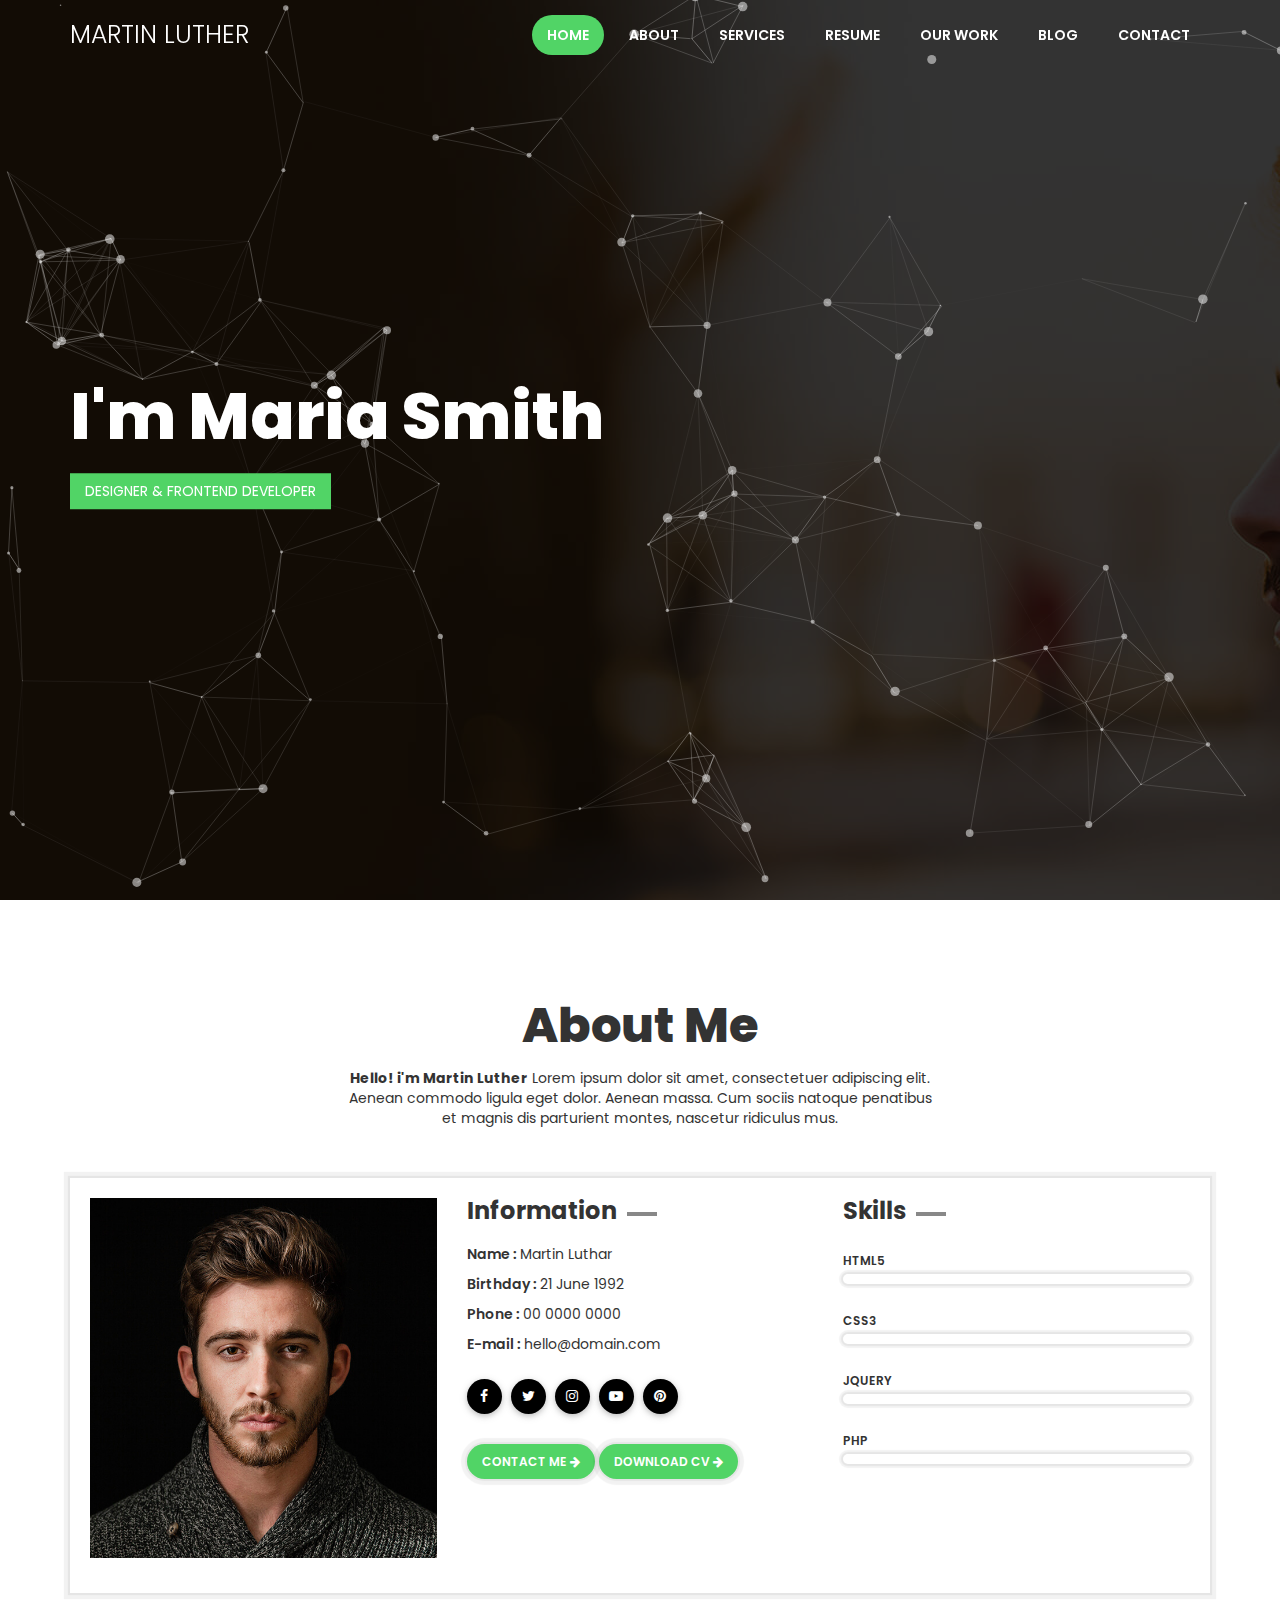
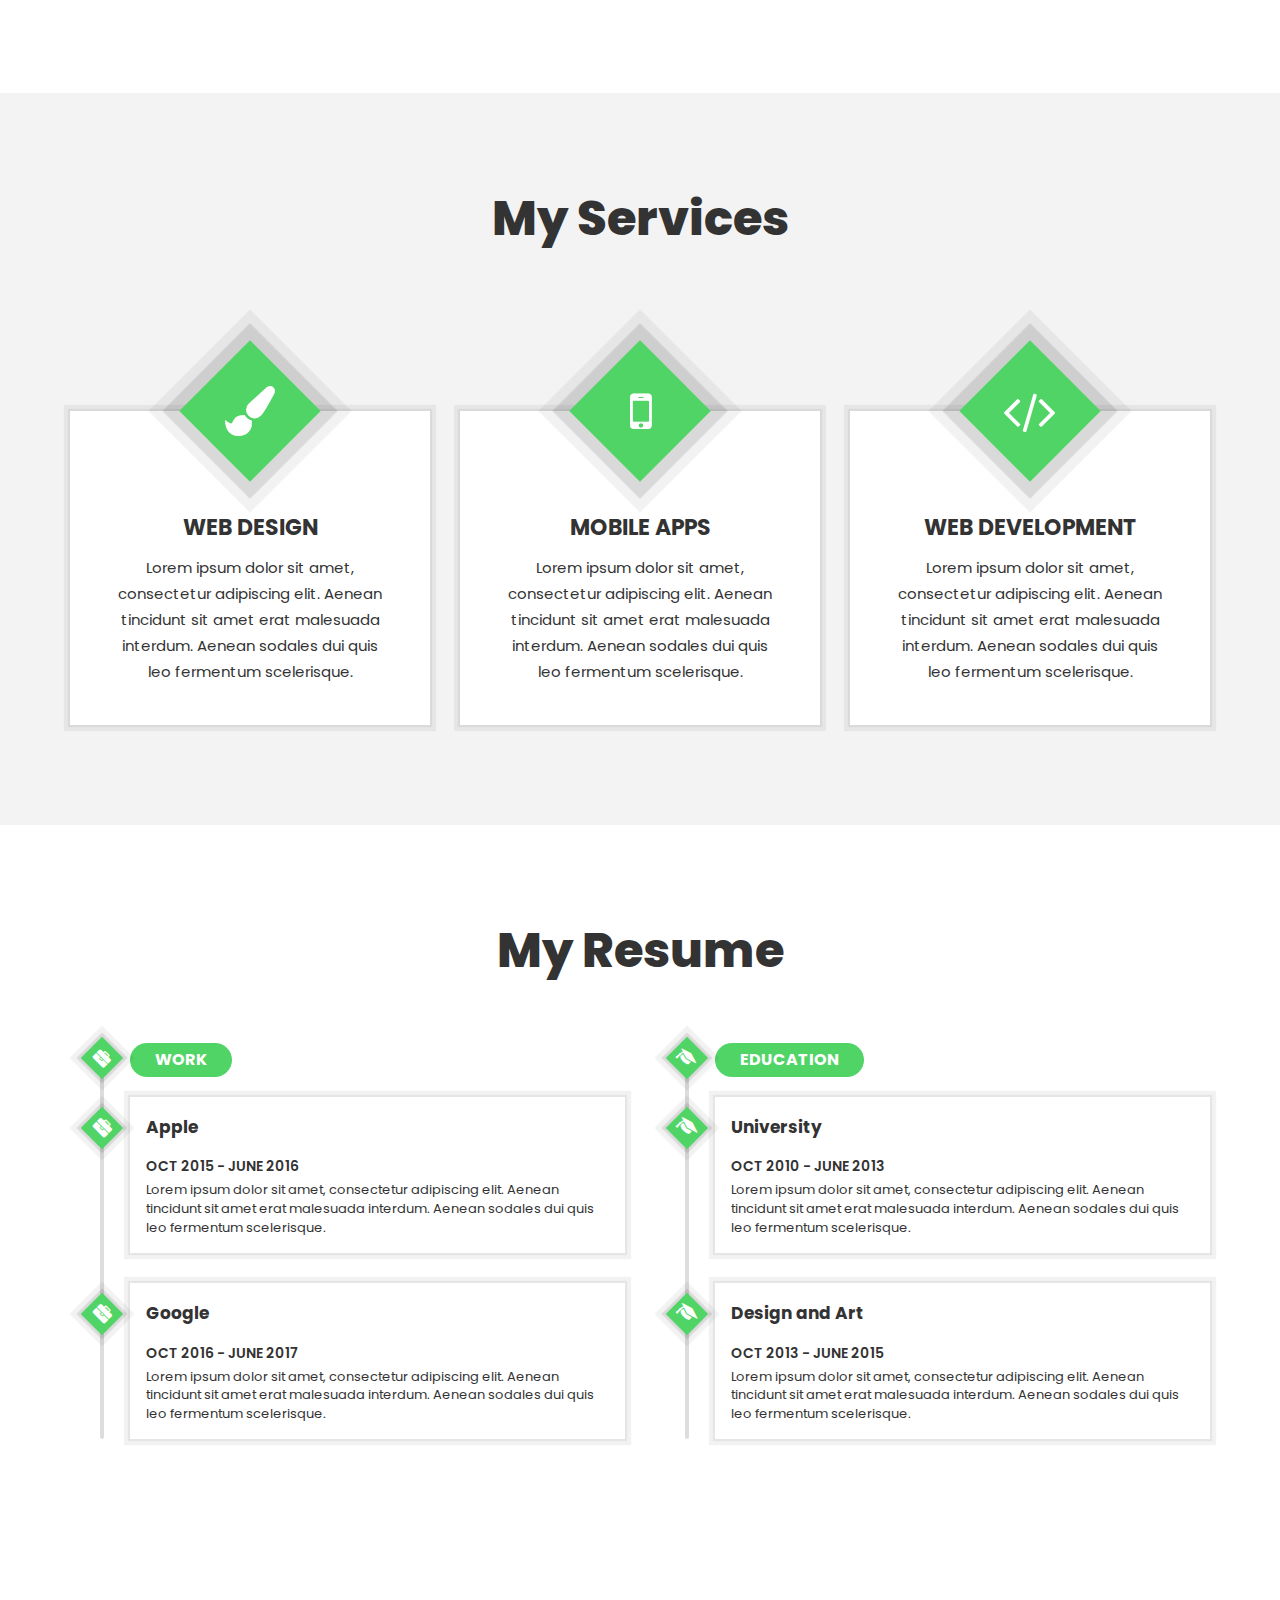
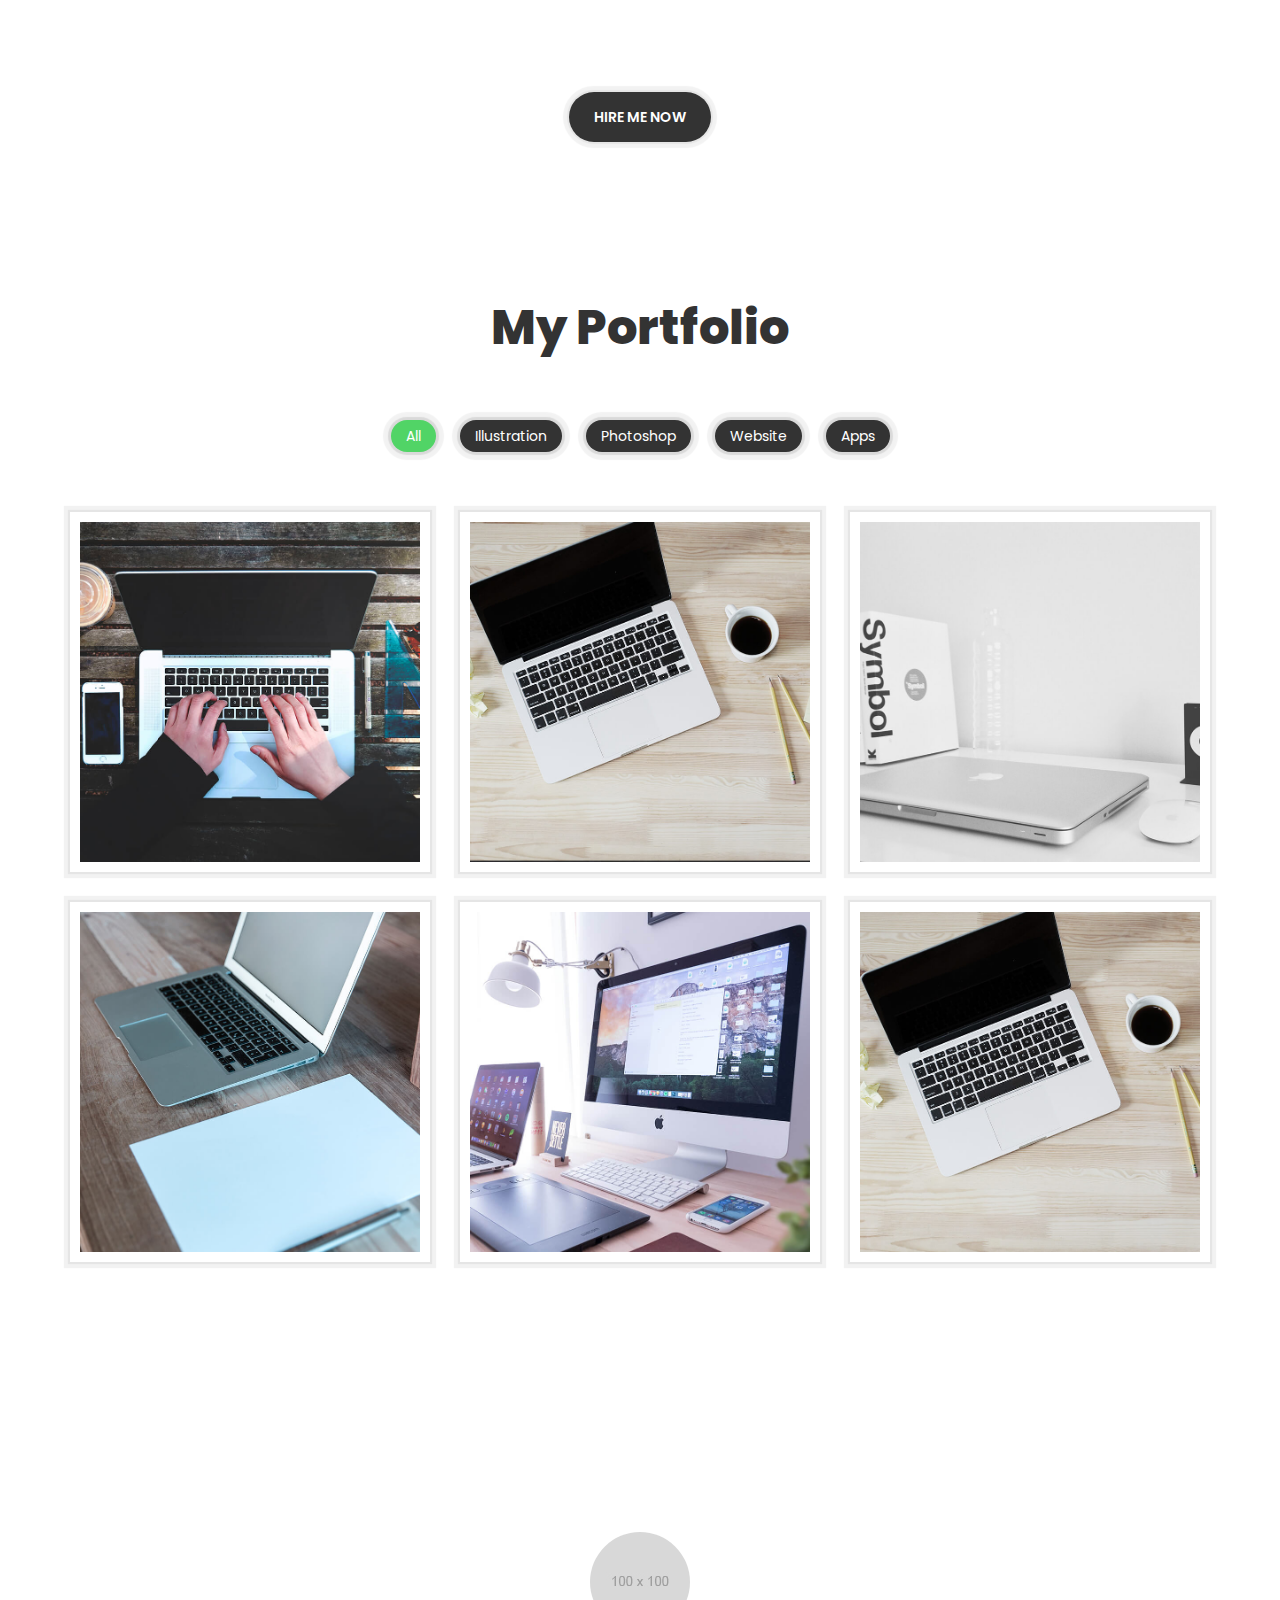
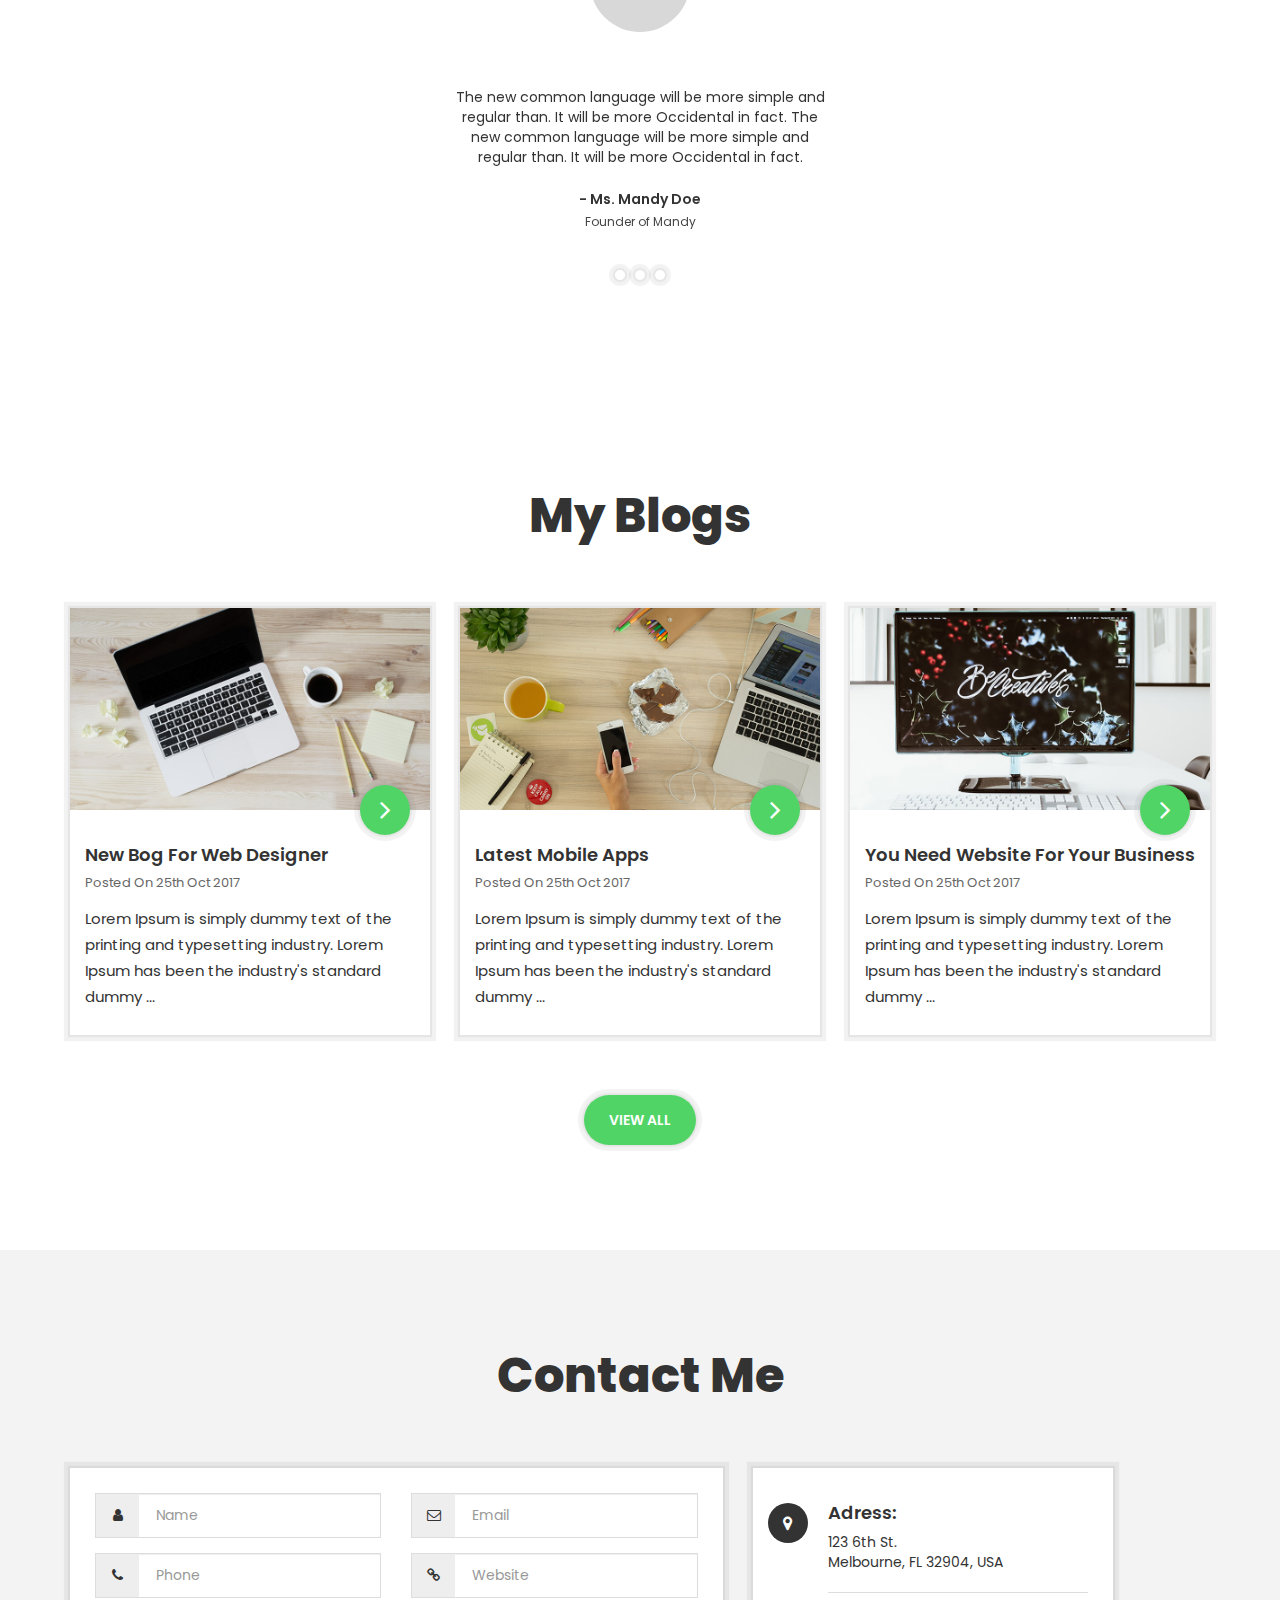
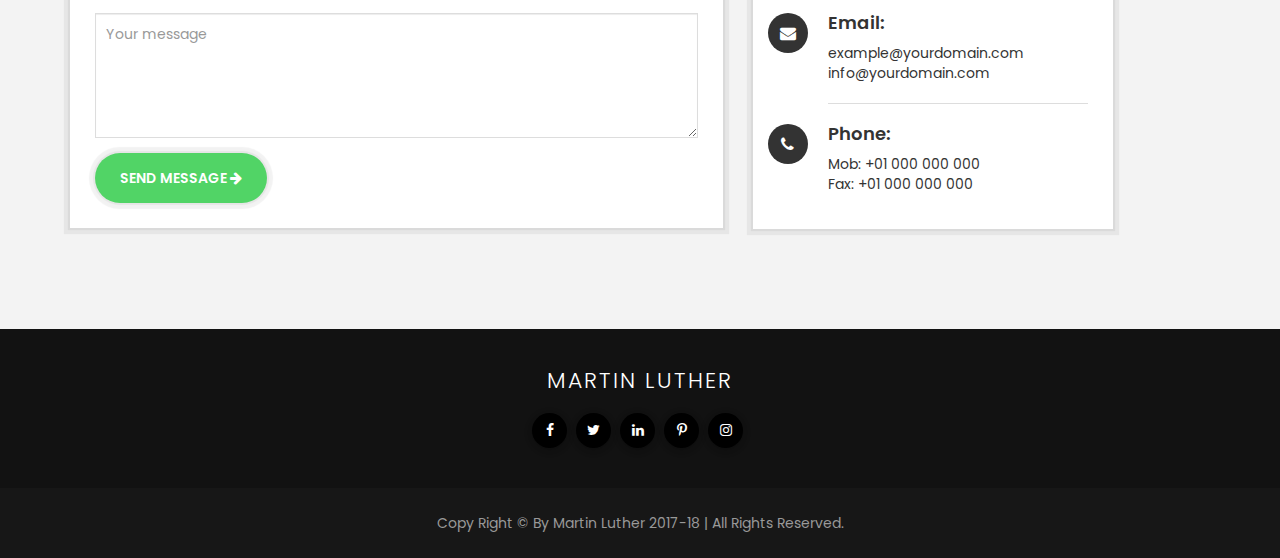
==== martin/index.html @ 182b6535 "publicacion" ====
<!doctype html>
<html lang="en">

<!-- Mirrored from beyarsolutions.com/martin/martin/index-01.html by HTTrack Website Copier/3.x [XR&CO'2014], Fri, 08 Jun 2018 00:37:08 GMT -->
<head>
  <meta charset="utf-8">
  <meta name="viewport" content="width=device-width, initial-scale=1.0">
  <meta http-equiv="X-UA-Compatible" content="IE=edge">
  <meta name="description" content=" - Responsive Personal vCard Template">
  <meta name="keywords" content="Martin Luther, resume, cv, portfolio, personal, developer, designer, onepage, clean, modern, velocity, web">
  <meta name="author" content="Martin">
  <meta name="apple-mobile-web-app-capable" content="yes">
  <!--
  ========================================================================
   EXCLUSIVE ON themeforest.net
  ~~~~~~~~~~~~~~~~~~~~~~~~~~~~~~~~~~~~~~~~~~~~~~~~~~~~~~~~~~~~~~~~~~~~~~~~
   Template Name   : Martin Luther - Responsive Personal Portfolio Template
   Author          : mital_04
  ~~~~~~~~~~~~~~~~~~~~~~~~~~~~~~~~~~~~~~~~~~~~~~~~~~~~~~~~~~~~~~~~~~~~~~~~
   Copyright (c) 2017 - Martin Luther - mital_04 

  ========================================================================
  -->
  <title>Martin Luther - Personal Portfolio Template</title>
  <!-- Favicon -->
  <link rel="shortcut icon" type="image/x-icon" href="favicon.ico">

  <!-- Google Fonts -->
  <link href="https://fonts.googleapis.com/css?family=Poppins:300,300i,400,400i,500,500i,600,600i,700,700i,800,800i" rel="stylesheet">

  <!-- End -->

  <!-- Plugin Css -->
  <link href="static/plugin/bootstrap/css/bootstrap.min.css" rel="stylesheet">
  <link href="static/plugin/font-awesome/css/font-awesome.min.css" rel="stylesheet">
  <link href="static/plugin/owl-carousel/css/owl.carousel.min.css" rel="stylesheet">
  <!-- End -->

  <!-- Theme css -->
  <link href="static/css/style.css" rel="stylesheet">
  <link href="static/css/color/green.css" rel="stylesheet" id="color_theme">
  <!-- End -->

  <!--[if lt IE 9]>
    <script src="static/js/html5shiv.min.js"></script>
    <script src="static/js/respond.min.js"></script>
  <![endif]-->
</head>

<!-- ========== Body Starts ========== -->
<body>
  <div id="loading">
    <div class="load-circle"><span class="one"></span></div>
  </div>

  <!-- ========== Header Starts ========== -->
  <header class="header">
    <nav class="navbar">
      <div class="container">
        <div class="navbar-header">
          <!-- Mobile Toggle -->
          <button type="button" class="navbar-toggle collapsed" data-toggle="collapse" data-target="#navbar" aria-expanded="false" aria-controls="navbar">
            <span class="sr-only">Toggle navigation</span>
            <span class="icon-bar"></span>
            <span class="icon-bar"></span>
            <span class="icon-bar"></span>
          </button>
          <!-- / Mobile Toggle -->

          <!-- Logo  -->
          <h1 class="logo">
            <a href="#">Martin Luther</a>
          </h1>
          <!-- / Logo  -->
        </div>
        <!-- Navbar -->
        <div id="navbar" class="collapse navbar-collapse">
          <ul class="nav navbar-nav navbar-right">
            <li class="current"><a href="#home">Home</a></li>
            <li><a href="#about">About</a></li>
            <li><a href="#services">Services</a></li>
            <li><a href="#resume">Resume</a></li>
            <li><a href="#our-work">Our Work</a></li>
            <li><a href="#blog">Blog</a></li>
            <li><a href="#contact">Contact</a></li>
          </ul>
        </div>
        <!-- / Navbar -->
      </div>
    </nav>
  </header>
  <!-- ========== End Of Header ========== -->

  <!-- ========== Home ========== -->
  <section id="home" class="particles-box full-screen bg-cover bg-no-repeat" style="background-image: url(static/img/banner-2.jpg);" >
      <div class="container">
        <div class="banner-center-text">
          <h1><span class="font-w-300 color-white">I'm</span> Maria Smith</h1>
          <p class="bg-theme">DESIGNER & FRONTEND DEVELOPER</p>
        </div>
      </div>
    </section>
  <!-- ========== End Of Home ========== -->

  <!-- ========== About Us ========== -->
  <section id="about" class="section skills-box">
    <!-- Container -->
    <div class="container">
      <div class="section-title-01">
        <h2>About Me</h2>
        <p><strong>Hello! i'm Martin Luther</strong> Lorem ipsum dolor sit amet, consectetuer adipiscing elit. Aenean commodo ligula eget dolor. Aenean massa. Cum sociis natoque penatibus et magnis dis parturient montes, nascetur ridiculus mus.</p>
      </div><!-- .section-title -->

      <div class="about-me-box">
        <div class="row">
          <div class="col-md-4">
            <div class="avtar">
              <img src="static/img/user-avtar.jpg">
            </div>
          </div>
          <div class="col-md-4">
            <h2>Information</h2>
            <ul class="about-me">
              <li><strong>Name : </strong>Martin Luthar</li>
              <li><strong>Birthday : </strong>21 June 1992</li>
              <li><strong>Phone : </strong>00 0000 0000</li>
              <li><strong>E-mail : </strong>hello@domain.com</li>
            </ul>
            <div class="social-link">
                <ul>
                  <li><a href="#"><i class="fa fa-facebook" aria-hidden="true"></i></a></li>
                  <li><a href="#"><i class="fa fa-twitter" aria-hidden="true"></i></a></li>
                  <li><a href="#"><i class="fa fa-instagram" aria-hidden="true"></i></a></li>
                  <li><a href="#"><i class="fa fa-youtube-play" aria-hidden="true"></i></a></li>
                  <li><a href="#"><i class="fa fa-pinterest" aria-hidden="true"></i></a></li>
                </ul>
              </div><!-- .social-link -->
              <div class="about-actions">
                <button class="m-btn-01 lets-talk">contact me <i class="fa fa-arrow-right"></i></button>
                <button class="m-btn-01">download cv <i class="fa fa-arrow-right"></i></button>
              </div>
          </div>
          <div class="col-md-4">
              <h2>Skills</h2>
              <div class="skillbar skillbar-style-1" data-percent="90">
                <span class="skillbar-title">HTML5</span>
                <p class="skillbar-bar bg-theme"></p>
              </div>
              <!-- End Skill Bar -->
              
              <div class="skillbar skillbar-style-1" data-percent="85">
                <span class="skillbar-title">CSS3</span>
                <p class="skillbar-bar bg-theme"></p>
              </div>
              <!-- End Skill Bar -->
              
              <div class="skillbar skillbar-style-1" data-percent="75">
                <span class="skillbar-title">jQuery</span>
                <p class="skillbar-bar bg-theme"></p>
              </div>
              <!-- End Skill Bar -->
              
              <div class="skillbar skillbar-style-1" data-percent="65">
                <span class="skillbar-title">PHP</span>
                <p class="skillbar-bar bg-theme"></p>
              </div>
              <!-- End Skill Bar -->
          </div>
        </div><!-- .Row -->
      </div> <!-- about me -->
    </div><!-- .Container -->

  </section>
  <!-- ========== End Of About Us ========== -->

  <!-- ========== Services ========== -->
  <section id="services" class="section grey-bg"> 
    <div class="container">

      <div class="section-title-01">
        <h2>My Services</h2>
      </div><!-- .section-title -->

      <div class="row">
        <div class="col-sm-4">
          <div class="service-box-01">
            <span class="sb-icon">
              <i class="fa fa-paint-brush fa-2x" aria-hidden="true"></i>
            </span>
            <h4>WEB DESIGN</h4>
            <div class="sb-desc">
              <p>Lorem ipsum dolor sit amet, consectetur adipiscing elit. Aenean tincidunt sit amet erat malesuada interdum. Aenean sodales dui quis leo fermentum scelerisque.</p>
            </div><!-- .sb-desc -->
          </div><!-- .service-box -->
        </div><!-- .col-sm-4 -->

        <div class="col-sm-4">
          <div class="service-box-01">
            <span class="sb-icon">
              <i class="fa fa-mobile fa-2x" aria-hidden="true"></i>
            </span>
            <h4>MOBILE APPS</h4>
            <div class="sb-desc">
              <p>Lorem ipsum dolor sit amet, consectetur adipiscing elit. Aenean tincidunt sit amet erat malesuada interdum. Aenean sodales dui quis leo fermentum scelerisque.</p>
            </div><!-- .sb-desc -->
          </div><!-- .service-box -->
        </div><!-- .col-sm-4 -->

        <div class="col-sm-4">
          <div class="service-box-01">
            <span class="sb-icon">
              <i class="fa fa-code fa-2x" aria-hidden="true"></i>
            </span>
            <h4>WEB DEVELOPMENT</h4>
            <div class="sb-desc">
              <p>Lorem ipsum dolor sit amet, consectetur adipiscing elit. Aenean tincidunt sit amet erat malesuada interdum. Aenean sodales dui quis leo fermentum scelerisque.</p>
            </div><!-- .sb-desc -->
          </div><!-- .service-box -->
        </div><!-- .col-sm-4 -->

      </div><!-- .row -->
    </div><!-- .container -->
  </section>
  <!-- ========== End Of Services ========== -->

  <!-- ========== Resume  ========== -->
  <section id="resume" class="section"> 
    <div class="container">
      <div class="section-title-01">
        <h2>My Resume</h2>
      </div><!-- .section-title -->

      <div class="row">
        <div class="col-sm-6 col-xs-12">
          <div class="resume-box-01">
            <h4><i class="fa fa-briefcase"></i> WORK</h4>
            <div class="resume-row">
              <h5><i class="fa fa-briefcase"></i> Apple</h5>
              <label>OCT 2015 - JUNE 2016</label>
              <p>Lorem ipsum dolor sit amet, consectetur adipiscing elit. Aenean tincidunt sit amet erat malesuada interdum. Aenean sodales dui quis leo fermentum scelerisque.</p>
            </div><!-- .resume-row -->

            <div class="resume-row">
              <h5><i class="fa fa-briefcase"></i> Google</h5>
              <label>OCT 2016 - JUNE 2017</label>
              <p>Lorem ipsum dolor sit amet, consectetur adipiscing elit. Aenean tincidunt sit amet erat malesuada interdum. Aenean sodales dui quis leo fermentum scelerisque.</p>
            </div><!-- .resume-row -->
          </div><!-- .resume-box -->
        </div><!-- .col-sm-6 col-xs-12 -->

        <div class="col-sm-6 col-xs-12">
          <div class="resume-box-01">
            <h4><i class="fa fa-graduation-cap"></i> EDUCATION</h4>
            <div class="resume-row">
              <h5><i class="fa fa-graduation-cap"></i> University</h5>
              <label>OCT 2010 - JUNE 2013</label>
              <p>Lorem ipsum dolor sit amet, consectetur adipiscing elit. Aenean tincidunt sit amet erat malesuada interdum. Aenean sodales dui quis leo fermentum scelerisque.</p>
            </div><!-- .resume-row -->

            <div class="resume-row">
              <h5><i class="fa fa-graduation-cap"></i> Design and Art</h5>
              <label>OCT 2013 - JUNE 2015</label>
              <p>Lorem ipsum dolor sit amet, consectetur adipiscing elit. Aenean tincidunt sit amet erat malesuada interdum. Aenean sodales dui quis leo fermentum scelerisque.</p>
            </div><!-- .resume-row -->
          </div><!-- .resume-box -->
        </div><!-- .col-sm-6 col-xs-12 -->
      </div><!-- .row -->
    </div><!-- .container -->
  </section>
  <!-- ========== End Of Resume ========== -->

  <!-- ========== CAT ========== -->
  <section class="call-to-action-01 bg-cover bg-no-repeat" style="background-image: url(static/img/pro-img.jpg);">
      <div class="container">
        <h2>I am Available for Freelance</h2>
        <button class="m-btn-01 m-btn-01-black">hire me Now</button>
      </div><!-- .container -->
    </section><!-- .call-to-action -->
  <!-- ========== End Of CTA ========== -->

  <!-- ========== Work ========== -->
  <section id="our-work" class="section"> 
    <div class="container">
      <div class="section-title-01">
        <h2>My Portfolio</h2>
      </div><!-- .section-title -->

      <div class="portfolio-box">
        <div class="filter-01">
            <button type="button" class="control" data-filter="all">All</button>
            <button type="button" class="control" data-filter=".illustration">Illustration</button>
            <button type="button" class="control" data-filter=".photoshop">Photoshop</button>
            <button type="button" class="control" data-filter=".website">Website</button>
            <button type="button" class="control" data-filter=".apps">Apps</button>
        </div><!-- .filter -->

        <div class="portfolio-filter">
            <div class="row">
              <div class="col-sm-4 col-xs-6 mix illustration">
                <div class="portfolio-col-01">
                  <img src="static/img/port1.jpg" title="" alt="" />
                  <div class="hover">
                    <h4>Illustration Work</h4>
                    <label>illustration</label>
                  </div>
                </div>
              </div><!-- .col-sm-4 col-sm-12 -->
              <div class="col-sm-4 col-xs-6 mix photoshop">
                <div class="portfolio-col-01">
                  <img src="static/img/port2.jpg" title="" alt="" />
                  <div class="hover">
                    <h4>Photoshop Work</h4>
                    <label>photoshop</label>
                  </div>
                </div>
              </div><!-- .col-sm-4 col-sm-12 -->
              <div class="col-sm-4 col-xs-6 mix illustration">
                <div class="portfolio-col-01">
                  <img src="static/img/port3.jpg" title="" alt="" />
                  <div class="hover">
                    <h4>Illustration Work</h4>
                    <label>illustration</label>
                  </div>
                </div>
              </div><!-- .col-sm-4 col-sm-12 -->

              <div class="col-sm-4 col-xs-6 mix photoshop">
                <div class="portfolio-col-01">
                  <img src="static/img/port4.jpg" title="" alt="" />
                  <div class="hover">
                    <h4>Photoshop Work</h4>
                    <label>photoshop</label>
                  </div>
                </div>
              </div><!-- .col-sm-4 col-sm-12 -->
              <div class="col-sm-4 col-xs-6 mix website">
                <div class="portfolio-col-01">
                  <img src="static/img/port5.jpg" title="" alt="" />
                  <div class="hover">
                    <h4>Website Work</h4>
                    <label>Website</label>
                  </div>
                </div>
              </div><!-- .col-sm-4 col-sm-12 -->
              <div class="col-sm-4 col-xs-6 mix apps">
                <div class="portfolio-col-01">
                  <img src="static/img/port6.jpg" title="" alt="" />
                  <div class="hover">
                    <h4>Apps Work</h4>
                    <label>App</label>
                  </div>
                </div>
              </div><!-- .col-sm-4 col-xs-6 -->

            </div><!-- .row -->
        </div><!-- .portfolio-filter -->

      </div><!-- .portfolio-box -->
    </div><!-- .container -->
  </section>
  <!-- ========== End Of Work ========== -->

   <!-- ========== Start Testimonial ========== -->  
  <section class="section testimonial-area-01 bg-cover bg-no-repeat" style="background-image: url(static/img/testimonial-area.jpg);">
    <div class="container">
      <div class="owl-carousel testimonial-slider-01">
        <div class="item">
          <div class="single-testimonial-01 text-center">
            <div class="avtar"><img src="static/img/100x100.jpg" alt=""></div>
            <div class="avtar-say">
	            <p>The new common language will be more simple and regular than. It will be more Occidental in fact. The new common language will be more simple and regular than. It will be more Occidental in fact.</p>
	            <div class="clearfix"></div>
	            <h4>- Ms. Mandy Doe</h4>
	            <p class="desg">Founder of Mandy</p> 
            </div>
          </div>
        </div><!-- .item -->
        <div class="item">
          <div class="single-testimonial-01 text-center">
            <div class="avtar"><img src="static/img/100x100.jpg" alt=""></div>
            <div class="avtar-say">
	            <p>The new common language will be more simple and regular than. It will be more Occidental in fact. The new common language will be more simple and regular than. It will be more Occidental in fact.</p>
	            <div class="clearfix"></div>
	            <h4>- Ms. Mandy Doe</h4>
	            <p class="desg">Founder of Mandy</p> 
        	</div>
          </div>
        </div><!-- .item -->
        <div class="item">
          <div class="single-testimonial-01 text-center">
            <div class="avtar"><img src="static/img/100x100.jpg" alt=""></div>
            <div class="avtar-say">
	            <p>The new common language will be more simple and regular than. It will be more Occidental in fact. The new common language will be more simple and regular than. It will be more Occidental in fact.</p>
	            <div class="clearfix"></div>
	            <h4>- Ms. Mandy Doe</h4>
	            <p class="desg">Founder of Mandy</p>
            </div>
          </div>
        </div><!-- .item -->

      </div><!-- .owl-carousel testimonial-slider -->
    </div><!-- .container -->
  </section><!-- .section testimonial-area -->
  <!-- ========== End Of Testimonial ========== -->


  <!-- ========== Blog ========== -->
  <section id="blog" class="section"> 
    <div class="container">
      <div class="section-title-01">
        <h2>My Blogs</h2>
      </div>
      <div class="row">
        <div class="col-sm-4 col-sm-12">
          <div class="blog-item-01">
            <div class="blog-img">
              	<img src="static/img/new-blog1.jpg" title="Blog" alt="Blog" />
              	<a href="blog-details.html" class="m-btn-01 round">
                	<i class="fa fa-angle-right"></i>
                </a>
            </div><!-- .blog-img -->
            <div class="blog-contents">
              <h3><a href="blog-details.html">New Bog For Web Designer</a></h3>
              <div class="blog-meta">
                <p>Posted On 25th Oct 2017</p>
              </div>
              <div class="blog-desc">
                <p>Lorem Ipsum is simply dummy text of the printing and typesetting industry. Lorem Ipsum has been the industry's standard dummy ...</p>
              </div>
            </div><!-- .blog-contents -->
          </div><!-- .blog-item-01 -->
        </div><!-- .col-sm-4 col-sm-12 -->

        <div class="col-sm-4 col-sm-12">
          <div class="blog-item-01">
            <div class="blog-img">
              <img src="static/img/new-blog3.jpg" title="Blog" alt="Blog" />
              <a href="blog-details.html" class="m-btn-01 round">
                	<i class="fa fa-angle-right"></i>
                </a>
            </div><!-- .blog-img -->
            <div class="blog-contents">
              <h3><a href="blog-details.html">Latest Mobile Apps</a></h3>
              <div class="blog-meta">
                <p>Posted On 25th Oct 2017</p>
              </div>
              <div class="blog-desc">
                <p>Lorem Ipsum is simply dummy text of the printing and typesetting industry. Lorem Ipsum has been the industry's standard dummy ...</p>
              </div>
            </div><!-- .blog-contents -->
          </div><!-- .blog-item-01 -->
        </div><!-- .col-sm-4 col-sm-12 -->

        <div class="col-sm-4 col-sm-12">
          <div class="blog-item-01">
            <div class="blog-img">
              <img src="static/img/new-blog2.jpg" title="Blog" alt="Blog" />
              <a href="blog-details.html" class="m-btn-01 round">
                	<i class="fa fa-angle-right"></i>
               </a>
            </div><!-- .blog-img -->
            <div class="blog-contents">
              <h3><a href="blog-details.html">You Need Website For Your Business</a></h3>
              <div class="blog-meta">
                <p>Posted On 25th Oct 2017</p>
              </div>
              <div class="blog-desc">
                <p>Lorem Ipsum is simply dummy text of the printing and typesetting industry. Lorem Ipsum has been the industry's standard dummy ...</p>
              </div>
            </div><!-- .blog-contents -->
          </div><!-- .blog-item-01 -->
        </div><!-- .col-sm-4 col-sm-12 -->

        <div class="col-md-12 col-xs-12 text-center mt-30">
            <div class="blog-action mt-30">
              <a href="blog.html" class="m-btn-01">View All</a>
            </div>
        </div>

      </div><!-- .row -->
    </div><!-- .container -->
  </section>
  <!-- ========== End Of Blog ========== -->

  <!-- ========== Contact ========== -->
  <section id="contact" class="section contact-us-01 grey-bg"> 
    <div class="container">    
      <div class="section-title-01">
        <h2>Contact Me</h2>
      </div>

      <div class="row">
        <div class="col-sm-7 col-xs-12 col-md-7">
          <div class="contact-form-01">
          <form id="contact_form">
            <div class="row">
              <div class="col-md-6">
                <div class="form-group">
                  <label class="sr-only">Name</label>
                  <i class="fa fa-user" aria-hidden="true"></i>
                  <input class="form-control" name="name" placeholder="Name" type="text">
                </div>    
              </div><!-- .col-md-6 -->
              <div class="col-md-6">
                <div class="form-group">
                  <label class="sr-only">Email</label>
                  <i class="fa fa-envelope-o" aria-hidden="true"></i>
                  <input class="form-control" name="name" placeholder="Email" type="email">
                </div>    
              </div><!-- .col-md-6 -->
              <div class="col-md-6">
                <div class="form-group">
                  <label class="sr-only">Phone</label>
                  <i class="fa fa-phone" aria-hidden="true"></i>
                  <input class="form-control" name="name" placeholder="Phone" type="text">
                </div>    
              </div><!-- .col-md-6 -->
              <div class="col-md-6">
                <div class="form-group">
                  <label class="sr-only">Website</label>
                  <i class="fa fa-link" aria-hidden="true"></i>
                  <input class="form-control" name="name" placeholder="Website" type="email">
                </div>    
              </div><!-- .col-md-6 -->
              <div class="col-md-12">
                <div class="form-group">
                  <label class="sr-only">Your message</label>
                  <textarea class="form-control" name="message" rows="7" placeholder="Your message"></textarea>
                </div>
              </div><!-- .col-md-12 -->
              <div class="col-md-12">
                <div class="action">
                  <button class="m-btn-01 lets-talk">Send Message <i class="fa fa-arrow-right"></i></button>
                </div>
              </div><!-- .col-md-12 -->
            </div><!-- .row -->
            
          </form>
          </div>
        </div><!-- .col-sm-8 col-xs-12 -->

        <div class="col-md-4 col-sm-6 col-xs-12">
          <ul class="contact-info-01">
            <li>
              <i class="fa fa-map-marker"></i>
              <h4>Adress:</h4>
              <p>123 6th St. <br> Melbourne, FL 32904, USA</p>
            </li>
            <li>
              <i class="fa fa-envelope"></i>
              <h4>Email:</h4>
              <p>
                <a href="mailto:example@yourdomain.com">example@yourdomain.com</a>
                <br>
                <a href="mailto:info@yourdomain.com">info@yourdomain.com</a>
              </p>
            </li>
            <li>
              <i class="fa fa-phone"></i>
              <h4>Phone:</h4>
              <p>Mob: +01 000 000 000<br>Fax: +01 000 000 000</p>
            </li>
          </ul><!-- .contact-info -->
        </div><!-- .col-sm-4 col-xs-12 -->
      </div><!-- .row -->
    </div><!-- .container -->
  </section>
  <!-- ========== End Of Contact ========== -->

  <!-- ========== Footer ========== -->
  <footer class="footer"> 
    <div class="main-footer text-center">
      <h4 class="footer-logo">MARTIN LUTHER</h4>
      <div class="social-link">
        <ul>
          <li><a href="#"><i class="fa fa-facebook" aria-hidden="true"></i></a></li>
          <li><a href="#"><i class="fa fa-twitter" aria-hidden="true"></i></a></li>
          <li><a href="#"><i class="fa fa-linkedin" aria-hidden="true"></i></a></li>
          <li><a href="#"><i class="fa fa-pinterest-p" aria-hidden="true"></i></a></li>
          <li><a href="#"><i class="fa fa-instagram" aria-hidden="true"></i></a></li>
        </ul>
      </div><!-- .social-link -->
    </div><!-- .main-footer -->
    <div class="sub-footer  text-center">
      <p>Copy Right © By Martin Luther 2017-18 | All Rights Reserved.</p>
    </div>
  </footer> <!-- .footer -->
  <!-- ========== End Of Footer ========== -->

  <!-- Jquery -->
  <script src="static/js/jquery.js"></script>
  <!-- End -->

  <!-- Plugin JS -->
  <script src="static/plugin/bootstrap/js/bootstrap.js"></script><!--bootstrap-->
  <script src="static/plugin/parallax/parallax.min.js"></script><!-- parallax library -->
  <script src="static/plugin/mixitup/mixitup.min.js"></script><!-- mixitup -->
  <script src="static/plugin/owl-carousel/js/owl.carousel.min.js"></script><!-- owl-carousel -->
  <script src="static/plugin/skills-bar/js/skill.bars.jquery.js"></script>
  <script src="static/plugin/skills-bar/js/skill.js"></script>
  <!-- skill.bars.jquery -->
  <script src="static/plugin/particles/particles.min.js"></script>
  <script src="static/plugin/particles/particles-app.js"></script>
  <!-- End -->

  <!-- Theme Js -->  
  <script src="static/js/jquery.nav.js"></script>
  <script src="static/js/custom.js"></script>
  <script src="static/js/home.js"></script><!-- Only For Home page -->
  <script src="style-switcher/style-switcher.js"></script>
  <!-- End -->
</body>
<!-- ========== End of Body ========== -->

<!-- Mirrored from beyarsolutions.com/martin/martin/index-01.html by HTTrack Website Copier/3.x [XR&CO'2014], Fri, 08 Jun 2018 00:37:51 GMT -->
</html>
---- martin/static/css/style.css ----
/*
===========================================================================
 EXCLUSIVE ON themeforest.net
~~~~~~~~~~~~~~~~~~~~~~~~~~~~~~~~~~~~~~~~~~~~~~~~~~~~~~~~~~~~~~~~~~~~~~~~~~~
 Template Name   : Martin Luther - Personal Portfolio Template
 Author          : mital_04
~~~~~~~~~~~~~~~~~~~~~~~~~~~~~~~~~~~~~~~~~~~~~~~~~~~~~~~~~~~~~~~~~~~~~~~~~~~
 Copyright (c) 2017 - mital_04
===========================================================================
*/

/*-------------------------------------------------------*/
  /* General */
/*-------------------------------------------------------*/
html,body {
	font-family: 'Poppins', sans-serif;	
}

img {
	max-width: 100%;
}
a:focus,
button:focus{
	outline: none;
	box-shadow: none;
}


#loading{
  position: fixed;
  top: 0;
  left: 0;
  height: 100%;
  width: 100%;
  background-color: #fff;
  z-index: 9999999999999;
}

.load-circle {
  margin: 50vh auto;
  width: 70px;
  height: 70px;
  border-radius: 50%;
  text-align: center;
  border-top: 4px solid #000;
  -webkit-animation: rotate 1.6s infinite linear;
  animation: rotate 1.2s infinite linear;
}

.load-circle .one{
  width: 50px;
  height: 50px;
  margin-top: 10px;
  border-radius: 50%;
  border-top: 4px solid #000;
  -webkit-animation: rotate 2.2s infinite linear;
  animation: rotate 2.2s infinite linear;
}

@-webkit-keyframes rotate {
  0%{
    transform: rotate(0deg);
  }
  100%{
    transform: rotate(360deg);
  }
}

@keyframes rotate {
  0%{
    transform: rotate(0deg);
  }
  100%{
    transform: rotate(360deg);
  }
}

/*-------------------------------------------------------*/
  /* Margin */
/*-------------------------------------------------------*/
.mb-10 { margin-bottom: 10px; }
.mb-15 { margin-bottom: 15px; }
.mb-30 { margin-bottom: 30px; }

.mt-10 { margin-top: 10px;}
.mt-15 { margin-top: 15px;}
.mt-30 { margin-top: 30px;}

/*-------------------------------------------------------*/
  /* Padding */
/*-------------------------------------------------------*/
.pb-10 { padding-bottom: 10px; }
.pb-15 { padding-bottom: 15px; }
.pb-30 { padding-bottom: 30px; }

.pt-10 { padding-top: 10px;}
.pt-15 { padding-top: 15px;}
.pt-30 { padding-top: 30px;}

/*-------------------------------------------------------*/
  /* section */
/*-------------------------------------------------------*/
.section {
	padding: 100px 0;
}

.grey-bg{
	background-color: #f3f3f3;
}

.container{
	max-width: 100%;
	width: 1170px;
}

@media (max-width: 767px){
	.section {
		padding: 50px 0;
	}
}

/*-------------------------------------------------------*/
  /* Section Title */
/*-------------------------------------------------------*/
.section-title {
	text-align: center;
	padding-bottom: 60px;
}
.section-title.left{
	text-align: left;
}
.section-title.left h2:after{
	right: auto;
}
.section-title.right{
	text-align: right;
}
 .section-title.right h2:after{
	left: auto;
}

.section-title h2 {
	font-weight: 600;
	text-transform: uppercase;
	line-height: 45px;
	font-size: 35px;
	position: relative;
	margin: 0;
}
.section-title h2:after{
	width: 60px;
	height: 3px;
	background: #000;
	content: "";
	position: absolute;
	left: 0;
	right: 0;
	margin: auto;
	bottom: -10px;
}

.section-title-01 {
	text-align: center;
	padding-bottom: 50px;
}
.section-title-01 h2 {
	margin: 0;
	padding: 0 0 15px 0;
	font-weight: 800;
	color: #333;
	font-size: 48px;
}
.section-title-01 p {
	margin: 0;
	width: 600px;
	max-width: 100%;
	display: inline-block;
}

/*-------------------------------------------------------*/
  /* social link */
/*-------------------------------------------------------*/
.social-link ul { 
	margin: 0;
	padding: 0;
}
.social-link li{
	display: inline-block;
	vertical-align: top;
	margin-right: 5px;
}
.social-link li a {
	width: 35px;
	height: 35px;
	text-align: center;
	line-height: 35px;
	border-radius: 50%;
	display: block;
	color: #fff;
	background: #000;
	box-shadow: 0 2px 5px 0 rgba(0,0,0,0.16), 0 2px 10px 0 rgba(0,0,0,0.12);
	-webkit-transition: all .2s ease;
       -moz-transition: all .2s ease;
    	 -o-transition: all .2s ease;
    		transition: all .2s ease;
}


/*-------------------------------------------------------*/
  /* Buttons */
/*-------------------------------------------------------*/
.m-btn {
	box-shadow: 0 2px 5px 0 rgba(0,0,0,0.16), 0 2px 10px 0 rgba(0,0,0,0.12);
	line-height: 50px;
	padding: 0 25px;
	border: none;
	display: inline-block;
	outline: 0;
	border-radius: 100px;
	cursor: pointer;
	text-align: center;
	text-decoration: none;
	color: #fff;
	font-weight: 600;
	text-transform: uppercase;
	-webkit-transition: all .2s ease;
       -moz-transition: all .2s ease;
    	 -o-transition: all .2s ease;
    		transition: all .2s ease;
}
.m-btn:hover {
	box-shadow: rgba(0,0,0,0.15) 0 7px 20px;
	color: #fff;
	text-decoration: none;
	border-radius: 5px;
}
.m-btn.m-btn-white{
	background: #fff;
	color: #000;
}

a.m-btn-01:hover,
a.m-btn-01:focus,
a.m-btn-01:active {
	color: #fff;
	text-decoration: none;
}

.m-btn-01 {
	line-height: 50px;
	padding: 0 25px;
	border: none;
	display: inline-block;
	outline: 0;
	border-radius: 100px;
	cursor: pointer;
	text-align: center;
	text-decoration: none;
	color: #fff;
	font-weight: 600;
	position: relative;
	overflow: hidden;
	text-transform: uppercase;
	box-shadow: 0px 0 1px 2px rgba(0,0,0,0.05), 0px 0px 1px 6px rgba(0,0,0,0.05);
	-webkit-transition: all .2s ease;
       -moz-transition: all .2s ease;
    	 -o-transition: all .2s ease;
    		transition: all .2s ease;
}
.m-btn-01:after,
.m-btn-01:before {
	position: absolute;
	right: 0;
	bottom: 0;
	width: 100px;
	height: 100px;
	border-radius: 50%;
	background: #fff;
	content: '';
	opacity: 0;
	transition: transform .15s cubic-bezier(.02,.01,.47,1),opacity .15s cubic-bezier(.02,.01,.47,1);
	transform: translate(100%,-25%) translateZ(0);
}
.m-btn-01:focus:before, 
.m-btn-01:hover:before {
    opacity: .15;
    transition: transform .2s cubic-bezier(.02,.01,.47,1),opacity .2s cubic-bezier(.02,.01,.47,1);
    transform: translate3d(50%,0,0) scale(.9);
}
.m-btn-01:focus:after, 
.m-btn-01:hover:after {
    opacity: .25;
    transition: transform .2s cubic-bezier(.02,.01,.47,1) .05s,opacity .2s cubic-bezier(.02,.01,.47,1) .05s;
    transform: translate(50%) scale(1.1);
}
.m-btn-01.round {
	width: 50px;
	height: 50px;
	font-size: 30px;
	padding: 0;
	text-align: center;
	line-height: 50px;
}

.m-btn-01.m-btn-01-black {
	background: #333;
}

/*-------------------------------------------------------*/
  /* Pagination */
/*-------------------------------------------------------*/
.pagination-box {
	margin: 30px 0 0;
	text-align: center;
}
.pagination-box .pagination {
	margin-bottom: 0;
}
.pagination .page-item {
	margin: 0 5px;
	display: inline-block;
}
.pagination .page-link {
	color: #333;
	width: 40px;
	height: 40px;
	line-height: 40px;
	padding: 0;
	border-radius: 5px !important;
	text-align: center;
	box-shadow: rgba(58,78,95,0.2) 0 10px 16px, rgba(58,78,95,0.05) 0 -5px 16px;
	border: none;
}

/*-------------------------------------------------------*/
  /* Header */
/*-------------------------------------------------------*/
.header {
	position: fixed;
	top: 0;
	left: 0;
	right: 0;
	z-index: 9;
	-webkit-transition: all .2s ease;
       -moz-transition: all .2s ease;
    	 -o-transition: all .2s ease;
    		transition: all .2s ease;
}
.header .logo {
	font-size: 25px;
	text-transform: uppercase;
	color: #fff;
	margin: 0;
	padding:6px 0;
	font-weight: 300;
}
.header .logo a {
	color: #fff;
	text-decoration: none;
}
.header .navbar { 
	margin: 0;
	padding: 15px 0;
	border: none;
	border-radius: 0;	
}
.header .navbar-nav > li{
	padding: 0 5px;
}
.header .navbar-nav > li > a {
	color: #fff;
	text-transform: uppercase;
	padding: 10px 15px;
	border-radius: 30px;
	font-weight: 600;
	-webkit-transition: all .2s ease;
       -moz-transition: all .2s ease;
    	 -o-transition: all .2s ease;
    		transition: all .2s ease;
}
.header .navbar-nav > li > a:focus, 
.header .navbar-nav > li > a:hover {
	background: none;
}
.header .navbar-nav > li.current > a:hover{
	color: #fff;
}

.fixed-header{
	background: #fff;
	box-shadow: 0 2px 4px -1px rgba(0,0,0,0.06), 0 4px 5px 0 rgba(0,0,0,0.06), 0 1px 10px 0 rgba(0,0,0,0.08);
}
.fixed-header .logo {
	color: #000;
}
.fixed-header .navbar-nav > li > a {
	color: #000;	
}
.fixed-header .navbar-nav > li.current > a,
.fixed-header .navbar-nav > li.current > a:hover{
	color: #fff;
}

@media (max-width: 991px){
	.header .navbar-nav > li{
		padding: 0;
	}
	.header .navbar-nav > li > a {
		padding: 10px;
	}
}

@media (max-width: 767px){
	.header .navbar{
		padding: 0;
	}
	.navbar-collapse{
		background: #fff;
		box-shadow: none;
		border: none;
	}
	.navbar-nav{
		margin-top: 0;
		margin-bottom: 0;
	}
	.header .navbar-nav > li > a{
		color: #000;
	}
	.header .navbar-nav > li.current > a{
		color: #fff;
		border-radius: 0;
	}
	.header .logo {
		margin: 0 0 0 15px;
		padding: 10px 0;
	}
	.navbar-toggle {
		margin: 7px 15px 3px 0;
		border-radius: 0;
	}	
	.navbar-toggle .icon-bar{
		background: #fff;
	}
}


/*-------------------------------------------------------*/
  /* Home Banner */
/*-------------------------------------------------------*/
.parallax-mirror{
	background: #000;
}
.parallax-mirror .parallax-slider {
	opacity: 0.3;
}
.home-banner {
	position: relative;
}
.home-banner .welcome-text {
	padding: 0;
	text-align: center;
	width: 100%;
	position: absolute;
	display: block;
	top: 50%;
	left: 0;
	-webkit-transform: translate(0,-50%);
       -moz-transform: translate(0,-50%);
    	 -o-transform: translate(0,-50%);
    		transform: translate(0,-50%);
}
.home-banner .welcome-text h3{
	margin: 0;
	padding: 0;
	font-size: 55px;
	color: #fff;
	font-weight: 300;
}
.home-banner .welcome-text h2{
	margin: 0;
	padding: 20px 0 35px;
	font-size: 90px;
	color: #fff;
	font-weight: 600;
	letter-spacing: 2px;
	line-height: 80px;
}
.home-banner .welcome-text p{
	margin: 0;
	padding: 0 0 50px;
	font-size: 15px;
	color: #fff;
	font-weight: 300;
	letter-spacing: 1px;
}

.home-banner .welcome-text .m-btn {
	line-height: 60px;
	padding: 0 45px;
	font-size: 16px;
	letter-spacing: 1px;
}

@media (max-width: 767px){
	.home-banner .welcome-text h3{
		font-size: 28px;
	}
	.home-banner .welcome-text h2 {
		padding: 10px 0 15px;
		font-size: 40px;
		line-height: 40px;	
	}	
	.home-banner .welcome-text p{
		padding: 0 0 15px;
		font-size: 14px;
	}
	.home-banner .welcome-text .m-btn{
		line-height: 40px;
		padding: 0 25px;
		font-size: 13px;
	}
}

.full-screen {
  height: 100vh;
}

/*===================================
  Home Banner 01
====================================== */
.particles-box {
  height: 100vh;
  background-position: left center;
}
.particles-box .container {
  position: relative;
  min-height: 100%;
}
.particles-box .banner-center-text {
  position: absolute;
  top: 50%;
  left: 15px;
  right: 15px; 
  z-index: 1;
  -webkit-transform: translatey(-50%);
     -moz-transform: translatey(-50%);
       -o-transform: translatey(-50%);
          transform: translatey(-50%);
}

.particles-box .banner-center-text h1 {
	color: #fff;
	font-size: 65px;
	margin: 0;
	padding: 0 0 20px 0;
	font-weight: 800;
}
.particles-box .banner-center-text p {
	display: inline-block;
	vertical-align: top;
	padding: 8px 15px;
	color: #fff;
}

.particles-box .particles-js-canvas-el {
	background: rgba(0,0,0,0.8);
	position: absolute;
	top: 0;
	left: 0;
	right: 0;
	bottom: 0;
}

@media (max-width: 991px){
  .particles-box {
    height: 120vh;
  }

  .fixed-header-body .particles-box {
    height: 100vh;
  }
}


/*-------------------------------------------------------*/
  /* ABOUT ME*/
/*-------------------------------------------------------*/
.personal-pic {
	position: relative;
    border-radius: 10px;
    padding: 10px;
    box-shadow: rgba(58,78,95,0.2) 0 10px 16px, rgba(58,78,95,0.05) 0 -5px 16px;
    overflow: hidden;
}
.personal-pic img {
	display: block;
	margin: 0 auto;
}
.personal-info .section-title {
	padding-bottom: 10px;
}
.personal-info h2 {
	margin-top: 0px;
}
.personal-info .social-link{
    padding: 10px 0 35px;
}
.personal-info .m-btn {
	line-height: 40px;
	padding: 0 40px;
	margin-right: 10px;
}

@media (max-width: 767px){
	.personal-info{
		padding-top: 40px;
	}
	.personal-info .m-btn{
		padding: 0 15px;
	}
}

/*===================================
  Skill Bar
====================================== */
.about-me-box {
	background: #fff;
	box-shadow: 0px 0 1px 2px rgba(0,0,0,0.05), 0px 0px 1px 6px rgba(0,0,0,0.05);
	padding: 20px;
}
.about-me-box .avtar {
	margin-bottom: 15px;
}

.about-me-box h2 {
	font-size: 24px;
	font-weight: 700;
	margin: 0;
	padding: 0 0 15px;
	position: relative;
	display: inline-block;
}
.about-me-box h2:after {
	width: 30px;
	height: 4px;
	content: "";
	float: left;
	background: #888;
	position: absolute;
	top: 14px;
	margin-left: 14px;
	right: -40px;
}

.about-me-box .about-me {
	margin: 0;
	padding: 0 0 20px;
	list-style-type: none;
}
.about-me-box .about-me li {
	width: 100%;
	display: inline-block;
	vertical-align: top;
	padding: 5px 0;
}
.about-me-box .about-me strong {
	font-weight: 600;
}

.about-me-box .social-link {
	margin-bottom: 30px;
}

.about-me-box .about-actions {
	margin-bottom: 20px;
}
.about-me-box .m-btn-01 {
	line-height: 35px;
	padding: 0 15px;
	font-size: 12px;
}

/*===================================
  Skill Bar
====================================== */
.skillbar {
  	position: relative;
	display: inline-block;
	margin: 35px 0 10px;
	height: 10px;
	width: 100%;
	border-radius: 10px;
	text-align: left;
	box-shadow: 0px 0 1px 2px rgba(0,0,0,0.05), 0px 0px 1px 4px rgba(0,0,0,0.05);
}
.skillbar-bar {
  height: 10px;
  border-radius: 10px;
  width: 0px;
  background: rgba(0, 0, 0, .70);
  display: inline-block;
  position: absolute;
  top: 0;
  margin-bottom: 0px;
}
.skillbar-title {
  top: -22px;
  position: absolute;
  font-size: 12px;
  text-transform: uppercase;
  font-weight: 600;
}
.skillbar-white {
  background: rgba(255, 255, 255, .25)
}
.skillbar-white .skillbar-bar {
  background: #fff;
}

/*-------------------------------------------------------*/
  /* Service Box*/
/*-------------------------------------------------------*/
.service-box {
	text-align: center;
	background: #fff;
	border-radius: 10px;
	padding:40px 20px;
	box-shadow: rgba(58,78,95,0.2) 0 10px 16px, rgba(58,78,95,0.05) 0 -5px 16px;
	width: 100%;
	float: left;
}
.service-box .sb-icon {
	width: 80px;
	height: 80px;
	line-height: 60px;
	text-align: center;
	display: inline-block;
	border-radius: 50%;
}
.service-box .sb-icon i {
	font-size: 40px;
	line-height: 80px;
	color: #fff;
}
.service-box h4 {
	font-size: 22px;
	font-weight: 600;
	margin: 0;
	padding: 25px 0 10px;
}
.service-box p {
	font-size: 15px;
	margin: 0;
	line-height: 26px;
}

@media (max-width: 767px){
	.service-box{
		margin: 15px 0;
	}
}

.service-box-01 {
	text-align: center;
	width: 100%;
	float: left;
	padding: 0 40px 40px;
	background: #fff;
	box-shadow: 0px 0 1px 2px rgba(0,0,0,0.05), 0px 0px 1px 6px rgba(0,0,0,0.05);
	margin-top: 100px;
}
.service-box-01 .sb-icon {
	width: 100px;
	height: 100px;
	text-align: center;
	display: inline-block;
	box-shadow: 0px 0px 1px 12px rgba(0,0,0,0.1), 0px 0px 1px 22px rgba(0,0,0,0.05);
	transform: rotate(45deg);
	margin-top: -50px;
}
.service-box-01 .sb-icon i {
	font-size: 50px;
	color: #fff;
	line-height: 100px;
	transform: rotate(-45deg);
}
.service-box-01 h4 {
	font-size: 22px;
	font-weight: 700;
	margin: 0;
	padding: 55px 0 15px;
}
.service-box-01 p {
	font-size: 15px;
	margin: 0;
	line-height: 26px;
}

@media (max-width: 767px){
	.service-box-01 {
		margin: 15px 0;
	}
}


/*-------------------------------------------------------*/
  /* Resume Box */
/*-------------------------------------------------------*/
.resume-box {
	background: #fff;
	border-radius: 10px;
	padding: 30px 20px;
	box-shadow: rgba(58,78,95,0.2) 0 10px 16px, rgba(58,78,95,0.05) 0 -5px 16px;
	width: 100%;
	float: left;
}
.resume-box h4 {
	font-size: 22px;
	margin: 0;
	padding: 0 0 20px;
	font-weight: 600;
}
.resume-box .resume-row {
	margin-bottom: 30px;
}
.resume-box h5 {
	margin: 0;
	padding: 0 0 10px;
	font-weight: 600;
	text-transform: uppercase;
	font-size: 16px;
}
.resume-box label{
	font-weight: normal;
	font-style: italic;
	font-size: 14px;
}
.resume-box p {
	margin: 0;
	font-size: 15px;
}

@media (max-width: 767px){
	.resume-box {
		margin: 15px 0;
	}
}

.resume-box-01 {
	position: relative;
	padding-left: 60px;
}
.resume-box-01:after {
	height: 100%;
	width: 4px;
	background: #ddd;
	content: "";
	float: left;
	position: absolute;
	left: 30px;
	top: 0;
	border-radius: 5px;
}

.resume-box-01 i {
	position: absolute;
	left: -43px;
	top: 0;
	width: 30px;
	height: 30px;
	line-height: 30px;
	text-align: center;
	color: #fff;
	z-index: 1;
	box-shadow: 0px 0px 1px 3px rgba(0,0,0,0.1), 0px 0px 1px 8px rgba(0,0,0,0.05);
	transform: rotate(45deg);
}

.resume-box-01 h4 {
	position: relative;
	margin: 0 0 20px;
	padding: 8px 25px;
	color: #fff;
	display: inline-block;
	font-size: 16px;
	font-weight: 700;
	border-radius: 20px;
}

.resume-box-01 h5 {
	position: relative;
	margin: 0;
	padding: 5px 0 20px 0;
	font-size: 17px;
	font-weight: 700;
}
.resume-box-01 .resume-row {
	width: 100%;
	padding: 16px;
	background: #fff;
	box-shadow: 0px 0 1px 2px rgba(0,0,0,0.05), 0px 0px 1px 6px rgba(0,0,0,0.05);
	margin-bottom: 30px;
}
.resume-box-01 .resume-row i {
	left: -59px;
}
.resume-box-01 .resume-row label {
	font-weight: 600;
	font-size: 14px;
}
.resume-box-01 .resume-row p {
	font-size: 13px;
	margin: 0;
}


/*-------------------------------------------------------*/
  /* CAT */
/*-------------------------------------------------------*/
.call-to-action {
	background-color: #e6b034;
	text-align:center;
	padding: 60px 0;
}
.call-to-action h2 {
	font-size: 30px;
	color: #fff;
	margin: 0;
	padding: 0 0 30px;
	text-transform: uppercase;
	font-weight: 600;
}

.call-to-action-01 {
	text-align:center;
	padding: 60px 0;
	background-attachment: fixed;
}

.call-to-action-01 h2 {
	font-size: 30px;
	color: #fff;
	margin: 0;
	padding: 0 0 30px;
	text-transform: uppercase;
	font-weight: 600;
}

/*-------------------------------------------------------*/
  /* Portfolio */
/*-------------------------------------------------------*/
.portfolio-box .filter {
	text-align: center;
	padding-bottom: 60px;
}
.portfolio-box .filter button {
	padding: 0;
	border:none;
	text-transform: uppercase;
	color: #000;
	background: none;
	font-size: 16px;
	margin: 0 10px;
}
.portfolio-col {
	position: relative;
	margin-bottom: 30px;
	border-radius: 10px;
	padding: 10px;
	box-shadow: rgba(58,78,95,0.2) 0 10px 16px, rgba(58,78,95,0.05) 0 -5px 16px;
	overflow: hidden;
}
.portfolio-col .hover {
	opacity: 0;
	position: absolute;
	top: 0;
	left: 0;
	right: 0;
	bottom: 0;
	background: rgba(0,0,0,0.8);
	padding: 0;
	color: #fff;
	-webkit-transition: all .2s ease;
       -moz-transition: all .2s ease;
    	 -o-transition: all .2s ease;
    		transition: all .2s ease;
}
.portfolio-col .hover h4 {
	margin: 0;
	padding: 0 0 10px;
	font-size: 20px;
	font-weight: 600;
}
.portfolio-col .hover label {
	margin: 0;
	padding: 0 0 15px;
	font-size: 12px;
	font-weight: 300;
	padding: 5px 20px;
	border-radius: 30px;
}
.portfolio-col:hover .hover{
	opacity: 1;
	padding: 20px;
	top: 10px;
	left: 10px;
	right: 10px;
	bottom: 10px;
}

@media (max-width: 767px){
	.portfolio-box .filter{
		padding-bottom: 30px;
	}
	.portfolio-box .filter button {
		margin: 0 5px;
	}
	.portfolio-col:hover .hover{
		padding: 10px;
	}
	.portfolio-col .hover h4{
		font-size: 16px;
	}
}

/*option 2*/
.portfolio-box .filter-01 {
	text-align: center;
	padding-bottom: 60px;
}
.portfolio-box .filter-01 button {
	padding: 0;
	border:none;
	font-weight: 400;
	background: #333;
	color: #fff;
	font-size: 14px;
	margin: 0 10px;
	box-shadow: 0px 0px 1px 3px rgba(0,0,0,0.1), 0px 0px 1px 8px rgba(0,0,0,0.05);
	padding: 6px 15px;
	border-radius: 30px;
}
.portfolio-col-01 {
	position: relative;
	margin-bottom: 30px;
	padding: 10px;
	box-shadow: 0px 0 1px 2px rgba(0,0,0,0.05), 0px 0px 1px 6px rgba(0,0,0,0.05);
	overflow: hidden;
}
.portfolio-col-01 .hover {
	left: 10px;
	background: rgba(0,0,0,0.8);
	right: 10px;
	position: absolute;
	bottom: -100%;
	color: #fff;
	-webkit-transition: all .4s ease;
       -moz-transition: all .4s ease;
    	 -o-transition: all .4s ease;
    		transition: all .4s ease;
}
.portfolio-col-01 .hover h4 {
	margin: 0;
	padding: 0 0 10px;
	font-size: 20px;
	font-weight: 600;
}
.portfolio-col-01 .hover label {
	margin: 0;
	padding: 0 0 15px;
	font-size: 12px;
	font-weight: 300;
	padding: 5px 20px;
	border-radius: 30px;
}
.portfolio-col-01:hover .hover{
	padding: 20px;
	bottom: 10px;
}


/*-------------------------------------------------------*/
  /* Testimonial */
/*-------------------------------------------------------*/
.owl-nav {
	text-align: center;
}
.owl-nav .owl-prev,
.owl-nav .owl-next {
	box-shadow: 0 2px 5px 0 rgba(0,0,0,0.16), 0 2px 10px 0 rgba(0,0,0,0.12);
	position: relative;
	width: 40px;
	height: 40px;
	color: transparent;
	overflow: hidden;
	display: inline-block;
	vertical-align: middle;
	float: none;
	margin: 0 4px;
	border-radius: 10px;
}
.owl-nav .owl-prev:after,
.owl-nav .owl-next:after {
	color: #fff;
	display: inline-block;
    font-family: FontAwesome;
    font-size: 26px;
    text-rendering: auto;
    -webkit-font-smoothing: antialiased;
    -moz-osx-font-smoothing: grayscale;
    position: absolute;
    top: 0;
    left: 0;
    right: 0;
    bottom: 0;
    line-height: 40px;
}
.owl-nav .owl-prev:after{
	content: "\f104";
}
.owl-nav .owl-next:after {
	content: "\f105";
}

.owl-dots {
	width: 100%;
	text-align: center;
}
.owl-dots .owl-dot {
	width: 10px;
	height: 10px;
	background: #fff;
	display: inline-block;
	vertical-align: top;
	border-radius: 50%;
	margin: 0 5px;
	box-shadow: 0px 0 1px 2px rgba(0,0,0,0.05), 0px 0px 1px 6px rgba(0,0,0,0.05);
}
.owl-dots .owl-dot.active {
	background: transparent;
	border: 1px solid #fff;
}

.testimonial-area .item {
	width: 600px;
    margin: 0 auto 30px;
    max-width: 100%;
}
.testimonial-area .item .avtar {
	margin-bottom: 20px;
	width: 100px;
	height: 100px;
	overflow: hidden;
	border-radius: 50%;
	display: inline-block;
}
.testimonial-area .item h4 {
	font-size: 20px;
}
.testimonial-area .item .desg{
	margin: 0;
	font-size: 14px;
	color: #555;
}


/*testimonial 01*/
.testimonial-area-01 {
	background-attachment: fixed;
}
.testimonial-area-01 .container {
	width: 500px;
	max-width: 100%;
}
.testimonial-area-01 .item {
	width: 400px;
    margin: 0 auto 30px;
    max-width: 100%;
}
.single-testimonial-01 {
	width: 500
}
.single-testimonial-01 .avtar {
	box-shadow: 0px 0px 1px 12px rgba(255, 255, 255, 0.1), 0px 0px 1px 22px rgba(255, 255, 255, 0.1);
	margin-top: 40px;
	margin-bottom: 20px;
	width: 100px;
	height: 100px;
	overflow: hidden;
	border-radius: 50%;
	display: inline-block;
}

.single-testimonial-01 .avtar-say {
	margin-top: 20px;
	margin-bottom: 30px;
	padding: 10px;
	box-shadow: 0px 0 1px 2px rgba(255, 255, 255, 0.1), 0px 0px 1px 6px rgba(255, 255, 255, 0.1);
	background: #fff;
}
.single-testimonial-01 .avtar-say h4 {
	font-size: 14px;
	margin: 0;
	padding: 15px 0 5px;
	font-weight: 600;
}
.single-testimonial-01 .avtar-say .desg {
	font-size: 12px;
	margin: 0;
	padding: 0;
	color: #444;
}


/*-------------------------------------------------------*/
  /* Blog */
/*-------------------------------------------------------*/
.blog-item {
	background: #fff;
	border-radius: 10px;
	padding:0;
	box-shadow: rgba(58,78,95,0.2) 0 10px 16px, rgba(58,78,95,0.05) 0 -5px 16px;
	overflow: hidden;
	float: left;
	width: 100%;
}
.blog-item .blog-contents {
	padding: 15px;
}
.blog-item h3{
	margin: 0 0 5px;
	font-weight: 600;
	font-size: 18px;
}
.blog-item h3 a {
	color: #333;
	text-decoration: none;
}
.blog-item .blog-meta{
	padding: 0 0 10px;
}
.blog-item .blog-meta p{
	color: #666;
	font-size: 13px;
	margin: 0;
}
.blog-item p {
	font-size: 15px;
	line-height: 26px;
}
.blog-item .blog-action{
	padding: 10px 0 0;
}
.blog-item .blog-action .m-btn {
	line-height: 40px;
	padding: 0 25px;
}
@media (max-width: 767px){
	.blog-item {
		margin: 15px 0;
	}
}

/* Blog 01*/
.blog-item-01 {
	background: #fff;
	padding:0;
	box-shadow: 0px 0 1px 2px rgba(0,0,0,0.05), 0px 0px 1px 6px rgba(0,0,0,0.05);
	overflow: hidden;
	float: left;
	width: 100%;
}
.blog-item-01 .blog-img {
	position: relative;
}
.blog-item-01 .blog-img	.m-btn-01 {
	position: absolute;
	bottom: -25px;
	right: 20px;
}

.blog-item-01 .blog-contents {
	padding: 35px 15px 15px;
}
.blog-item-01 h3{
	margin: 0 0 5px;
	font-weight: 600;
	font-size: 18px;
}
.blog-item-01 h3 a {
	color: #333;
	text-decoration: none;
}
.blog-item-01 .blog-meta{
	padding: 0 0 10px;
}
.blog-item-01 .blog-meta p{
	color: #666;
	font-size: 13px;
	margin: 0;
}
.blog-item-01 p {
	font-size: 15px;
	line-height: 26px;
}
.blog-item-01 .blog-action{
	padding: 10px 0 0;
}
.blog-item-01 .blog-action .m-btn {
	line-height: 40px;
	padding: 0 25px;
}
@media (max-width: 767px){
	.blog-item-01 {
		margin: 15px 0;
	}
}

/*-------------------------------------------------------*/
  /* Blog Banner*/
/*-------------------------------------------------------*/

.blog-banner {
	padding: 200px 0 100px;
	text-align: center;
}
.blog-banner h2 {
	color: #fff;
	font-size: 32px;
	font-weight: 600;
	margin: 0 0 15px;
}
.blog-banner p {
	color: #fff;
	width: 550px;
	max-width: 100%;
	margin: 0 auto;
}

@media (max-width: 767px){
	.blog-banner {
		padding: 150px 0 100px;
		text-align: center;
	}	
}

/*-------------------------------------------------------*/
  /* Blog listing*/
/*-------------------------------------------------------*/
.blog-listings {
	padding: 80px 0;
}

.blog-listings .blog-item {
	margin-bottom: 30px;
}

/*-------------------------------------------------------*/
  /* Blog Details*/
/*-------------------------------------------------------*/

.blog-single {
	padding: 60px 0;
}

.type-post {
	padding: 15px;
	background: #fff;
	box-shadow: rgba(58,78,95,0.2) 0 10px 16px, rgba(58,78,95,0.05) 0 -5px 16px;
	margin-bottom: 30px;
	border-radius: 10px;
}
.type-post p {
	line-height: 1.7;
}
.type-post .title-bar {
	text-align: center;
	padding: 10px 0 20px;
}
.type-post .title-bar label {
	font-style: italic;
	margin: 0;
	padding: 0;
	font-size: 13px;
}
.type-post .title-bar label a {
	display: inline-block;
	padding: 6px 15px;
	margin-bottom: 20px;
	border-radius: 30px;
	color: #fff;
}
.type-post .title-bar h3 {
	font-weight: 800;
	font-size: 26px;
	margin: 0;
	padding: 0 0 5px;
}
.type-post .title-bar h3 a {
	color: #000;
	text-transform: uppercase;
	text-decoration: none;
}
.type-post .title-bar .post-date {
	color: #999;
	font-size: 14px;
}

.type-post .post-image {
	margin-bottom: 20px;
}

.type-post .post-more {
	text-align: center;
	padding: 15px 0;
}

.type-post .post-more a {
	text-transform: uppercase;
	letter-spacing: 2px;
	color: #000;
	font-weight: 700;
}
.type-post .post-meta {
	width: 100%;
	display: inline-block;
	vertical-align: top;
	border-top: 1px solid #ddd;
	padding: 15px 0 0;
	margin-top:15px; 
}
.type-post .post-meta .meta-box {
	float: left;
}
.type-post .post-meta .meta-box span {
	font-size: 12px;
	margin-right: 8px;
}
.type-post .post-meta .meta-box span a {
	color: #000;
}
.type-post .post-meta .meta-box span a .fa {
	margin-right: 5px;
}
.type-post .post-meta .post-share {
	float: right;
}
.type-post .post-meta .post-share a {
	width: 28px;
	height: 28px;
	text-align: center;
	line-height: 28px;
	border-radius: 50%;
	display: inline-block;
	color: #888;
	font-size: 14px;
}
.type-post .post-meta .post-share a:hover {
	color: #000;
}

.single-post blockquote {
	padding: 0px 20px;
	margin: 30px 0;
	border-left: 5px solid #ccc;
	font-style: italic;
	font-size: 14px;
}
.single-post blockquote p:last-child {
	margin-bottom: 0;
}

/*Post Navigation*/
.post-navigation {
	margin-bottom: 30px;
}
.post-navigation-title {
	width: 100%;
	display: inline-block;
	background: #fff;
	box-shadow: rgba(58,78,95,0.2) 0 10px 16px, rgba(58,78,95,0.05) 0 -5px 16px;
	vertical-align: top;
	border-radius: 10px;
	overflow: hidden;
}
.post-navigation-title a {
	color: #000;
	text-decoration: none;
}
.post-navigation-title .link a {
	font-size: 10px;
	color: #333;
}
.post-navigation-title h5 {
	font-size: 14px;
	margin: 0;
}
.post-navigation-title h5 a {
	color: #000;
	font-size: 14px;
	font-weight: 600;
	text-transform: uppercase;
}
.post-navigation-title span {
	font-size: 11px;
	font-style: italic;
}
.post-navigation-title figure { 
	width: 100px;
	float: left;
	margin: 0;
}
.post-navigation-title .text {
	margin-left: 120px;
	margin-top: 10px;
}

.post-navigation-title.right {
	text-align: right;
}
.post-navigation-title.right figure {
	float: right;
}
.post-navigation-title.right .text {
	margin-left: 0;
	margin-right: 120px;
}

/*-------------------------------------------------------*/
  /* Comments */
/*-------------------------------------------------------*/
.content-comment {
	background: #fff;
	box-shadow: rgba(58,78,95,0.2) 0 10px 16px, rgba(58,78,95,0.05) 0 -5px 16px;
	padding: 10px;
	border-radius: 10px;
}
.content-comment h2 {
	font-size: 18px;
	font-weight: 600;
	text-align: center;
	padding: 5px 0 30px;
	margin: 0;
	text-transform: uppercase;
}
.commentlist {
	margin: 0;
	padding: 0;
}
.comment {
	list-style-type: none;
}
.comment ul {
	padding-left: 90px;
}
.thecomment {
	margin-bottom: 15px;
	position: relative;
	padding: 15px 0;
}
.thecomment .author-img {
	width: 60px;
	height: 60px;
	border-radius: 50%;
	float: left;
	margin-right: 20px;
}
.thecomment .comment-text {
	overflow: hidden;
}
.thecomment .reply { 
	position: absolute;
	top: 0;
	right: 0;
}
.thecomment .reply a {
	padding: 3px 10px;
	color: #fff;
	display: block;
	font-size: 10px;
	text-transform: uppercase;
}
.thecomment h4 {
	font-size: 16px;
	text-transform: uppercase;
	font-weight: 600;
	margin: 0;
}
.thecomment .date {
	font-size: 12px;
	color: #666;
}
.thecomment p {
	margin: 5px 0 0;
}

@media (max-width: 767px){
	.thecomment .author-img {
		display: none;
	}
	.comment ul {
		padding-left: 20px;
	}
}

/*-------------------------------------------------------*/
  /* Comment Respond */
/*-------------------------------------------------------*/
.comment-respond {
	margin-top: 50px;
	background: #fff;
	box-shadow: rgba(58,78,95,0.2) 0 10px 16px, rgba(58,78,95,0.05) 0 -5px 16px;
	padding: 20px;
	border-radius: 10px;
}

.comment-respond h2 {
	font-size: 18px;
	font-weight: 600;
	text-align: center;
	padding: 5px 0 30px;
	margin: 0;
}
.comment-respond .form-control{
	border: none;
	border-bottom: 2px solid #a2a2a2;
	box-shadow: none;
	padding:6px 0;
	border-radius: 0;
}
.comment-respond textarea.form-control {
    border: 2px solid #a2a2a2;
    padding: 6px;
}
.comment-respond .form-group { 
	margin-bottom: 35px; 
}
.comment-respond .action {
	margin-bottom:0; 
	text-align: center;
}

/*-------------------------------------------------------*/
  /* Blog Sidebar*/
/*-------------------------------------------------------*/
.blog-sidebar {
	padding-left: 40px;
}

.sidebar-list {
	margin: 0;
	padding: 0;
}
.sidebar-list > li + li {
	padding-top: 12px;
}
.sidebar-list li {
	margin: 0;
	padding: 0 20px 0 23px;
	position: relative;
	list-style-type: none;
}
.sidebar-list > li:after {
	top: 6px;
}
.sidebar-list > li + li:after {
	top: 18px;
}
.sidebar-list li:after {
	content: "";
	width: 8px;
	height: 8px;
	float: left;
	position: absolute;
	left: 0;
	transform: rotate(-45deg);
	border-bottom: 1px solid #000;
	border-right: 1px solid #000;
}
.sidebar-list li a {
	color: #333;
	text-decoration: none;
}
.sidebar-list li a:hover {
	color: #000;
}

.widget {
	padding: 20px;
	background: #fff;
	box-shadow: rgba(58,78,95,0.2) 0 10px 16px, rgba(58,78,95,0.05) 0 -5px 16px;
	margin-bottom: 30px;
	border-radius: 10px;
}
.widget .form-control {
	border:1px solid #a2a2a2;
	box-shadow: none;
	padding: 6px 10px;
	border-radius: 0;
}

.widget .widget-title {
    font-size: 16px;
    font-weight: 700;
    text-transform: uppercase;
    position: relative;
    margin:0 0 30px;
}
.widget .widget-title:before {
    width: 30px;
	height: 3px;
	background: #000;
	content: "";
	position: absolute;
	left: 0;
	margin: auto;
	bottom: -10px;
}

.widget .widget-about {
	
}
.widget .widget-about .avtar {
	display: inline-block;
	margin-bottom: 15px;
}
.widget .widget-about h4 {
	font-size: 16px;
	font-weight: 700;
}


.widget-search {
	padding: 15px;
}

.widget-search .form-group {
	position: relative;
	margin: 0;
}

.widget-search .m-btn-icon {
	background: none;
	border: none;
	position: absolute;
	right: 0;
	top: 8px;
	padding: 0 7px;
	color: #666;
}

.widget .widget-recent-posts {
	margin: 0;
	padding: 0;
}
.widget .widget-recent-posts li {
	list-style-type: none;
	width: 100%;
	display: inline-block;
	vertical-align: top;
	margin-bottom: 10px;
}
.widget .widget-recent-posts li:last-child {
	margin-bottom: 0;
}
.widget .widget-recent-posts li figure {
	float: left;
	width: 80px;
	margin-bottom: 2px;
}
.widget .widget-recent-posts li .text {
	margin-left: 100px;
	font-size: 14px;
}
.widget .widget-recent-posts li a {
	font-weight: 600;
	text-decoration: none;
	color: #000;
	text-transform: uppercase;
}
.widget .widget-recent-posts li span {
	font-size: 12px;
	color: #999;
	display: block;
}

.widget .widget-tagcloud a {
	border: 1px solid #666;
	color: #666;
	font-size: 13px;
	padding: 6px 8px;
	display: inline-block;
	margin-bottom: 4px;
	text-decoration: none;
}
.widget .widget-tagcloud a:hover {
	color: #000;
	border-color: #000;
}

@media (max-width: 991px){
	.blog-sidebar {
		width: 300px;
		padding-left: 0;
		padding-top: 40px;
		margin: 0 auto;
		max-width: 100%;
	}
}

/*-------------------------------------------------------*/
  /* Contact */
/*-------------------------------------------------------*/
.contact-form{
	background: #fff;
	border-radius: 10px;
	box-shadow: rgba(58,78,95,0.2) 0 10px 16px, rgba(58,78,95,0.05) 0 -5px 16px;
	padding: 20px;
}
.contact-us .form-group {
	margin-bottom: 35px;
}
.contact-us .form-control {
	border: none;
	border-bottom: 2px solid #a2a2a2;
	box-shadow: none;
	padding:6px 0;
	border-radius: 0;
}
.contact-us .form-group.action {
	margin-bottom: 0;
	text-align: center;
}
.contact-us textarea.form-control {
	border: 2px solid #a2a2a2;
	padding:6px;
}
.contact-info {
	background:#fff; 
	position: relative;
	padding: 10px 10px 10px 90px;
	margin-bottom: 30px;
	box-shadow: rgba(58,78,95,0.2) 0 10px 16px, rgba(58,78,95,0.05) 0 -5px 16px;
	border-radius: 10px;
}
.contact-info i{
	font-size: 16px;
	width: 50px;
	height: 50px;
	text-align: center;
	line-height: 50px;
	position: absolute;
	left: 20px;
	top: 10px;
	background: #000;
	border-radius: 50%;
	color: #fff;
}
.contact-info a {
	color: #666;
}
.contact-info h4{
	margin: 0 0 10px;
	font-weight: 600;
}
.contact-info p{
	font-size: 15px;
	color: #666;
	margin: 0;
}

@media (max-width: 767px){
	.contact-form {
		margin-bottom: 30px;
	}
}

/*contact form 01*/
.contact-form-01 {
	box-shadow: 0px 0 1px 2px rgba(0,0,0,0.05), 0px 0px 1px 6px rgba(0,0,0,0.05);
	padding: 25px;
	background: #fff;
}
.contact-form-01 .form-group {
	position: relative;
}
.contact-form-01 .form-group i {
	background: #eee;
	position: absolute;
	top: 1px;
	left: 1px;
	height: 43px;
	width: 43px;
	line-height: 43px;
	text-align: center;
}
.contact-form-01 .form-group .form-control {
	border: 1px solid #ddd;
	height: 45px;
	border-radius: 0;
	padding-left: 60px;
}
.contact-form-01 .form-group textarea.form-control {
	height: 125px;
	padding: 10px;
}

.contact-info-01 {
	box-shadow: 0px 0 1px 2px rgba(0,0,0,0.05), 0px 0px 1px 6px rgba(0,0,0,0.05);
	padding: 25px;
	background: #fff;
}

.contact-info-01 {
	margin: 0;
	padding: 35px 25px 35px 75px;
}
.contact-info-01 li {
	list-style-type: none;
	width: 100%;
	display: inline-block;
	vertical-align: top;
	position: relative;
}
.contact-info-01 > li + li {
	border-top: 1px solid #ddd;
	margin-top: 20px;
	padding-top: 20px;
}

.contact-info-01 i {
	position: absolute;
	left: -60px;
	width: 40px;
	height: 40px;
	font-size: 16px;
	padding: 0;
	text-align: center;
	line-height: 40px;
	background: #333;
	border-radius: 50%;
	color: #fff;
}

.contact-info-01 h4 {
	margin: 0;
	padding: 0 0 10px;
	font-weight: 600;
	font-size: 18px;
}
.contact-info-01 p,
.contact-info-01 a {
	font-size: 14px;
	margin: 0;
	color: #333;
}


/*-------------------------------------------------------*/
  /* Footer */
/*-------------------------------------------------------*/
.footer{
	background: #121212;
}
.footer .footer-logo {
	padding: 0 0 20px;
	margin: 0;
	color: #fff;
	font-size: 22px;
	letter-spacing: 2px;
	font-weight: 300;
}
.footer .main-footer {
	padding: 40px 0;
}
.footer .sub-footer {
	background: #171717;
	color: #999;
	padding: 25px 0; 
}
.footer .sub-footer p {
	margin: 0;
}
---- martin/static/css/color/green.css ----
::selection {
  background-color: #51d466;
  color: #fff;
}
::-moz-selection {
  background-color: #51d466;
  color: #fff;
}

.service-box-01 .sb-icon,
.resume-box-01 h4,
.resume-box-01 i,
.m-btn,
.m-btn-01,
.service-box .sb-icon,
.header .navbar-nav > li.current > a,
.portfolio-box .filter-01 button.mixitup-control-active,
.portfolio-box .filter-01 button:hover,
.portfolio-col .portfolio-col-01 .hover label,
.portfolio-col .hover label,
.call-to-action,
.social-link li a:hover,
.type-post .title-bar label a,
.pagination > .active > a, .pagination > .active > a:focus, 
.pagination > .active > a:hover, 
.pagination > .active > span, 
.pagination > .active > span:focus, 
.pagination > .active > span:hover,
.thecomment .reply a,
.owl-nav .owl-prev,
.owl-nav .owl-next,
.navbar-toggle,
.bg-theme {
	background-color: #51d466;
}

.section-title h2 span,
.fixed-header .logo,
.fixed-header .logo a, 
.header .navbar-nav > li > a:hover,
.portfolio-box .filter button.mixitup-control-active,
.portfolio-box .filter button:hover,
.pagination > li > a:focus, 
.pagination > li > a:hover, 
.pagination > li > span:focus, 
.pagination > li > span:hover,
.resume-box h4,
.widget .widget-title {
	color:  #51d466;
}

.contact-us .form-control:focus,
.contact-us textarea.form-control:focus,
.comment-respond .form-control:focus{
	border-color: #51d466;
}
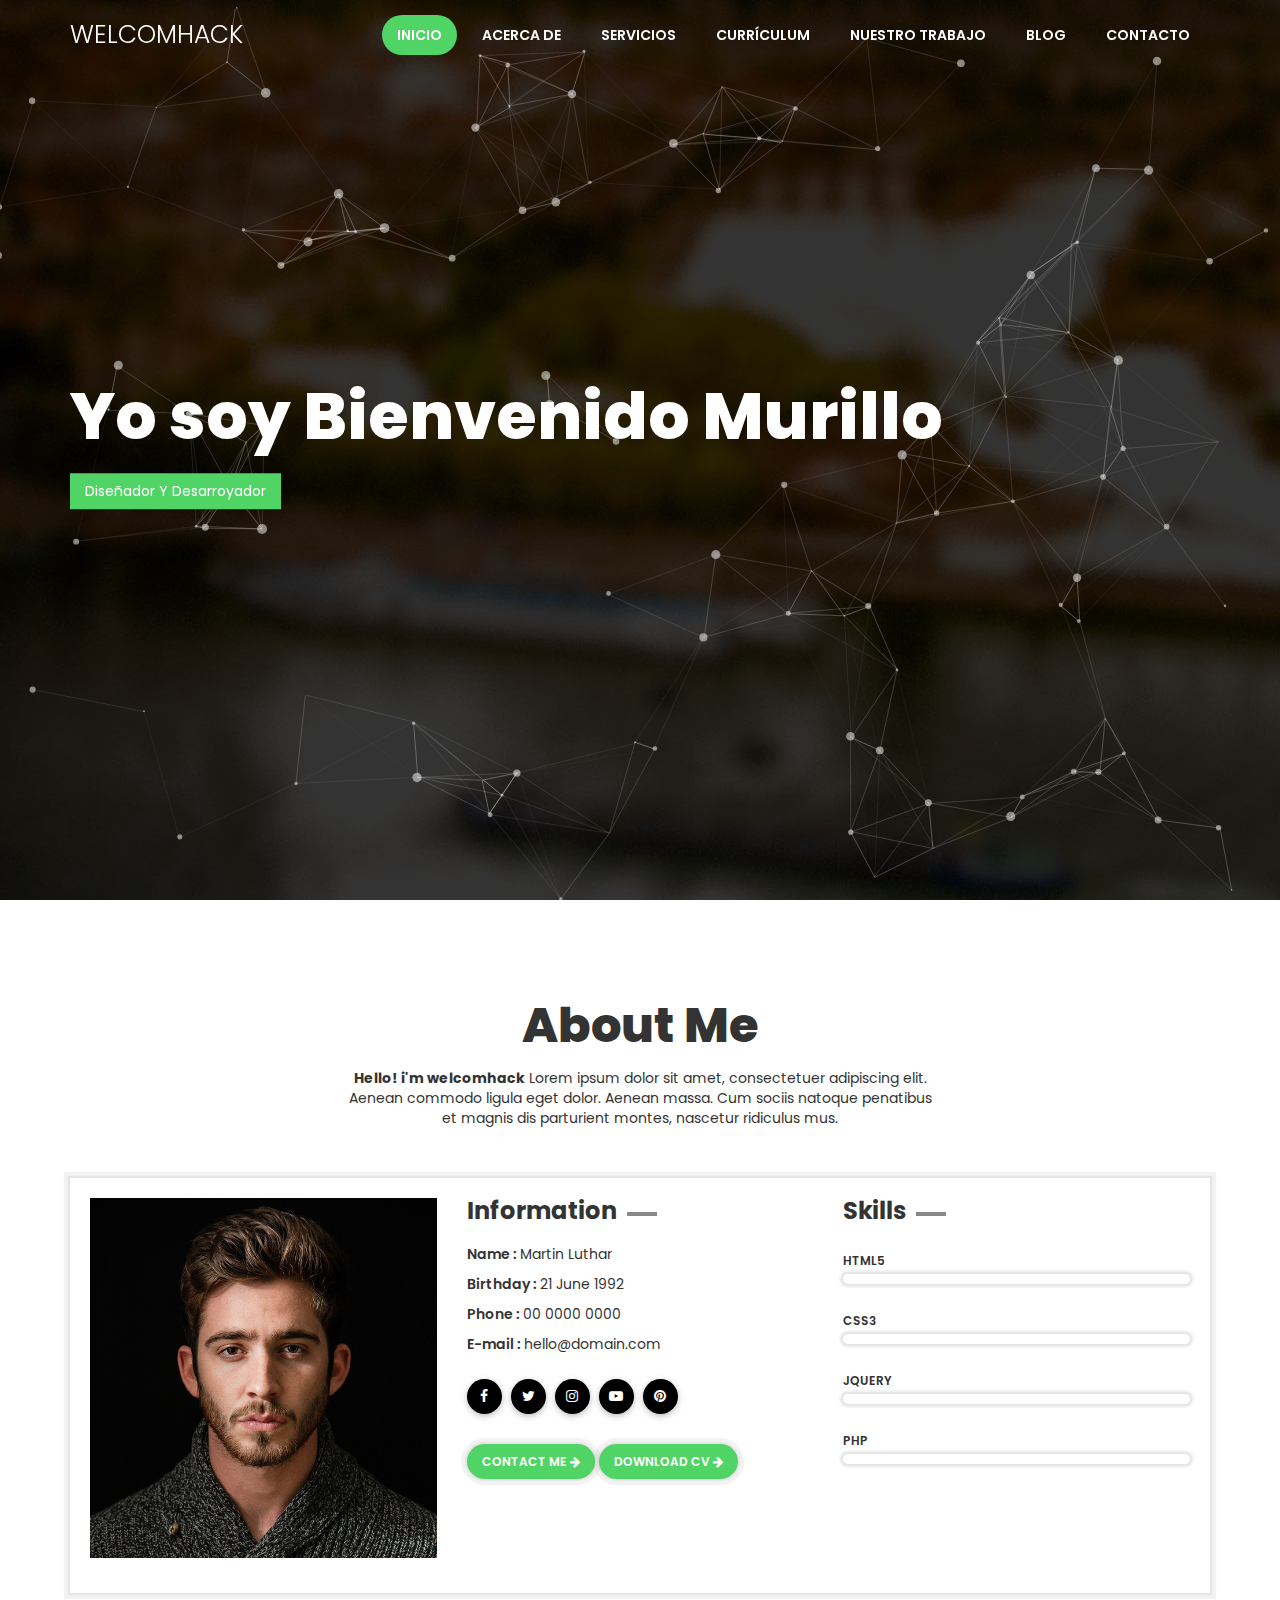
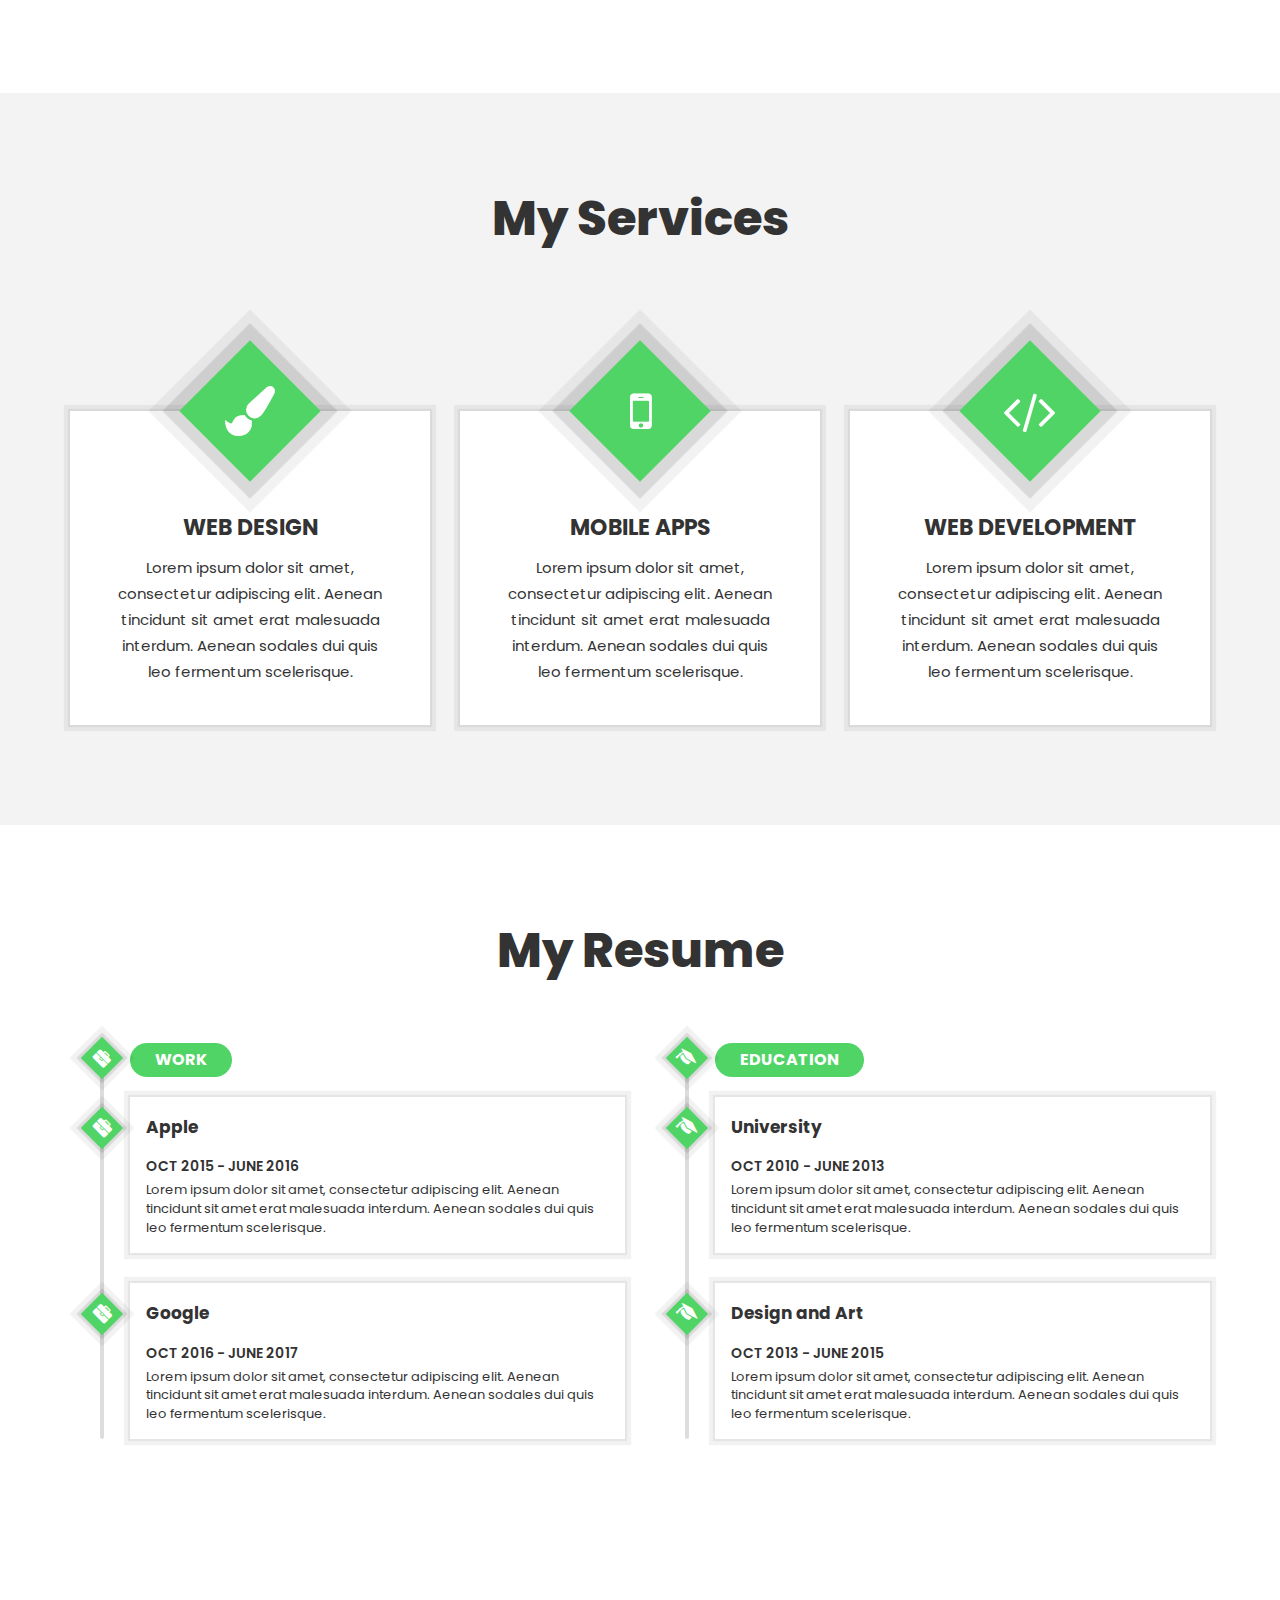
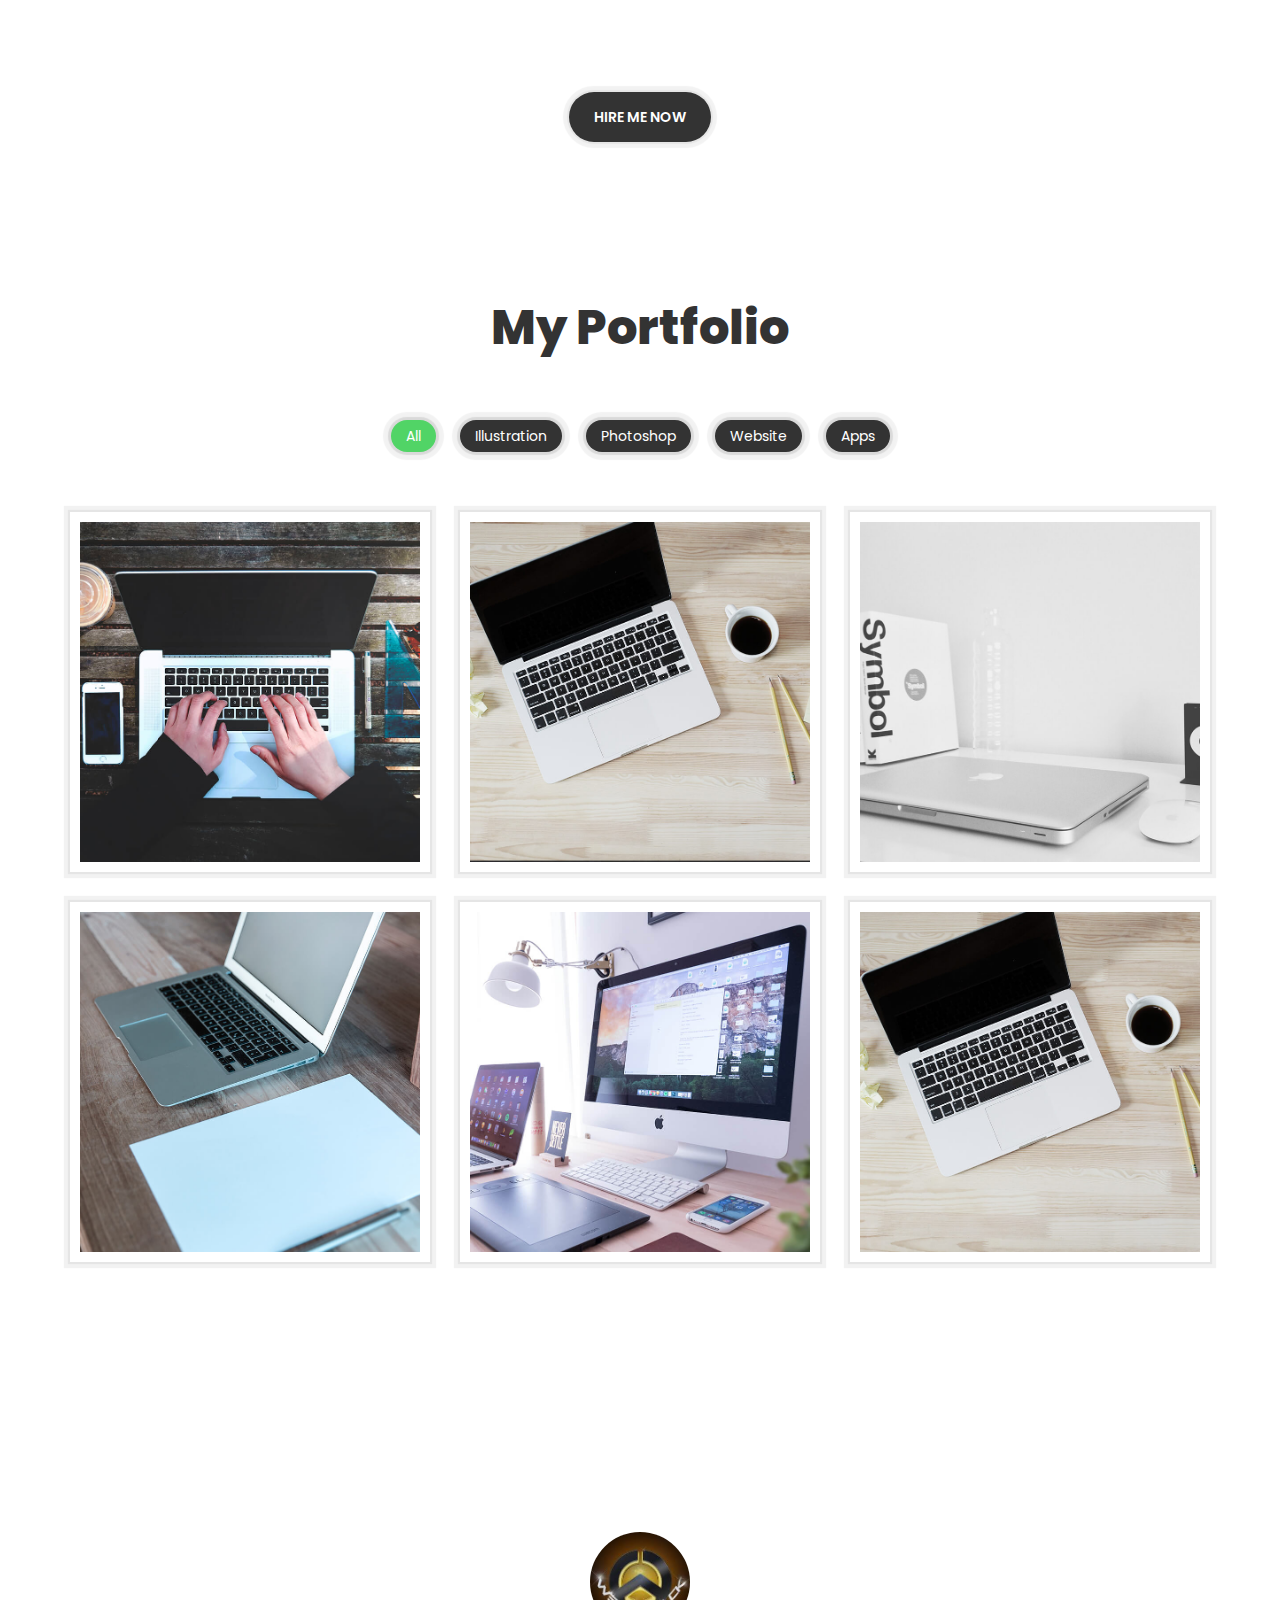
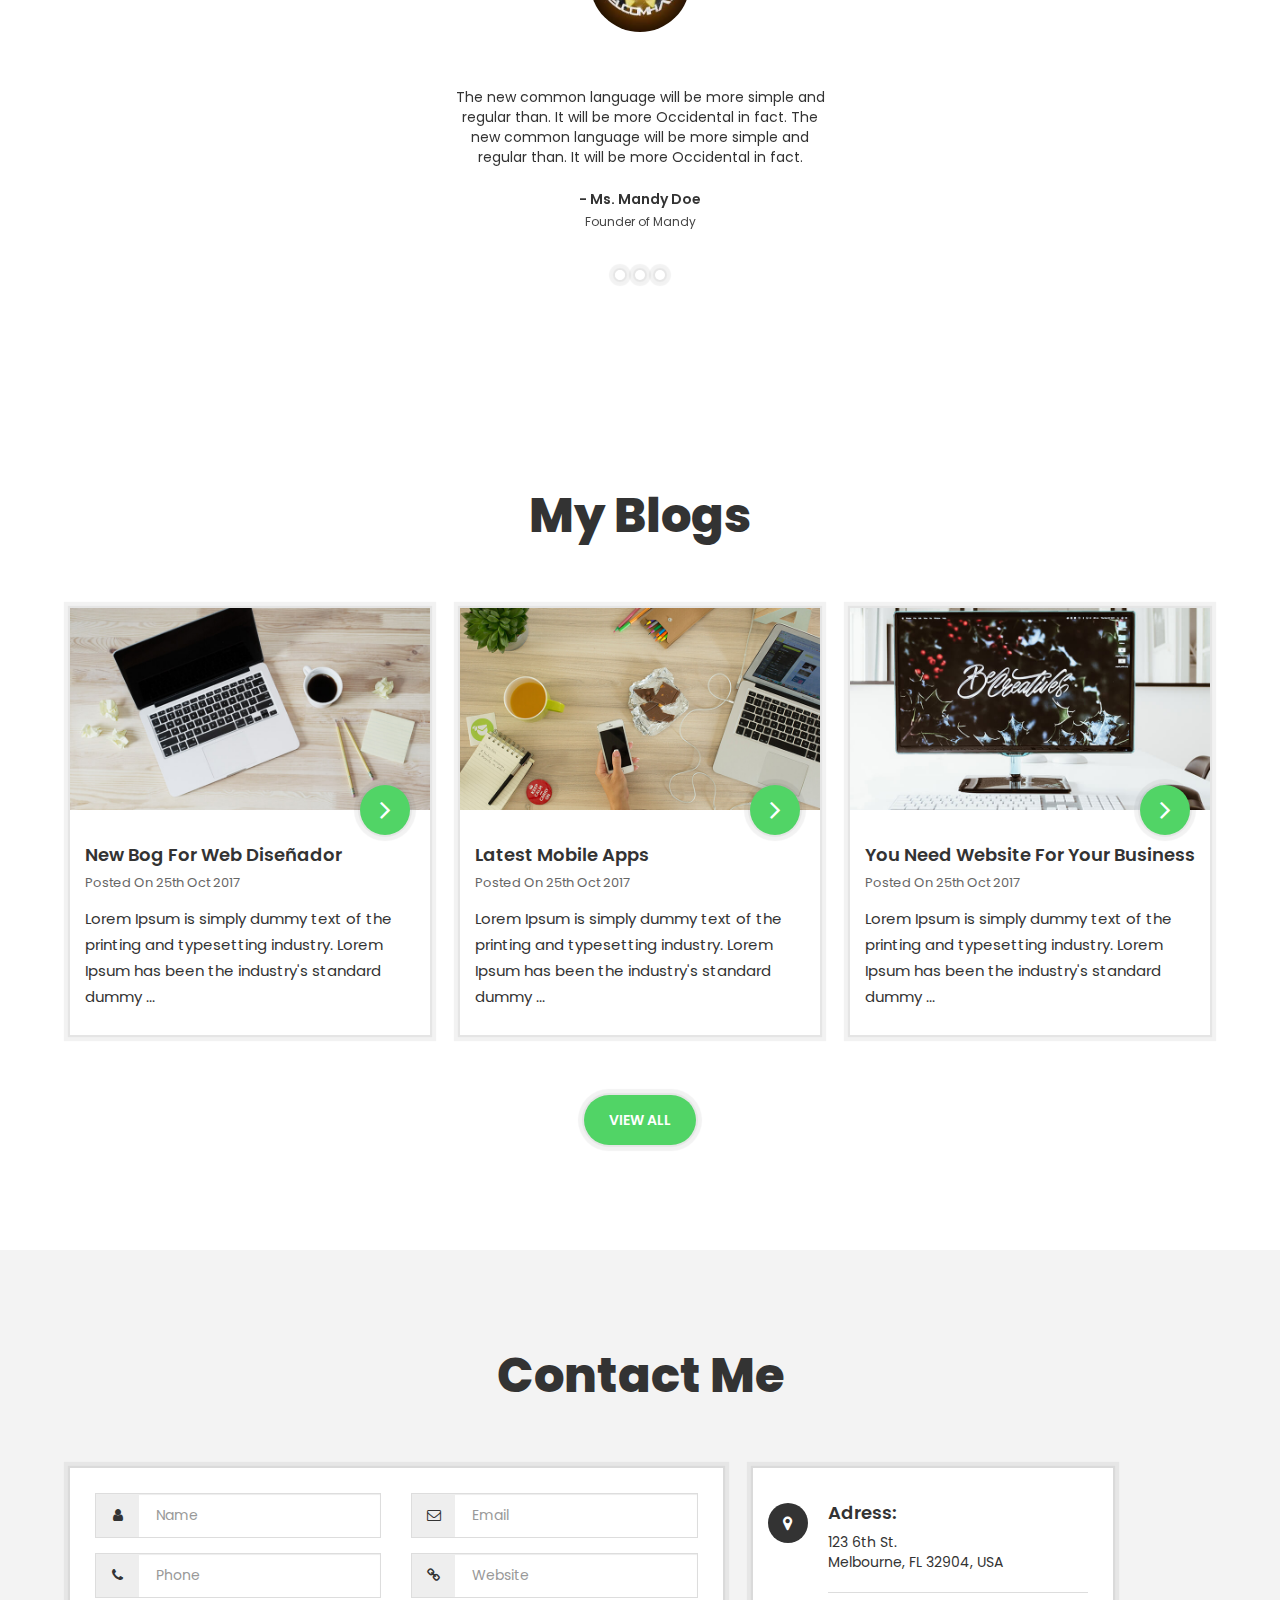
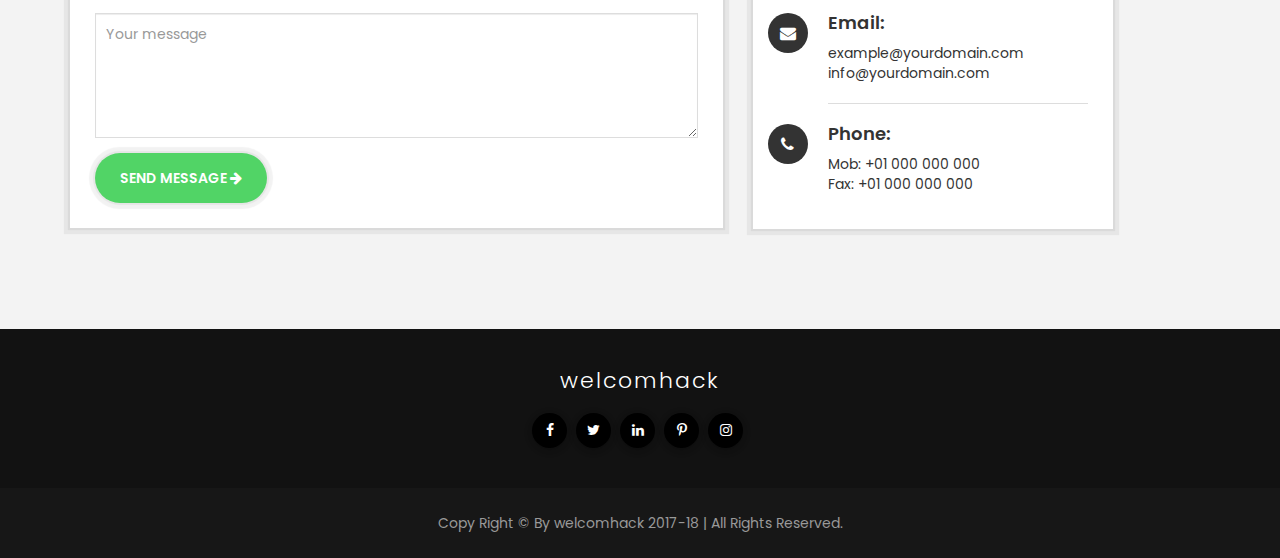
==== commit 71f7d0fc: "Actualice1" ====
--- a/martin/index.html
+++ b/martin/index.html
@@ -7,21 +7,21 @@
   <meta name="viewport" content="width=device-width, initial-scale=1.0">
   <meta http-equiv="X-UA-Compatible" content="IE=edge">
   <meta name="description" content=" - Responsive Personal vCard Template">
-  <meta name="keywords" content="Martin Luther, resume, cv, portfolio, personal, developer, designer, onepage, clean, modern, velocity, web">
+  <meta name="keywords" content="welcomhack, resume, cv, portfolio, personal, developer, Diseñador, onepage, clean, modern, velocity, web">
   <meta name="author" content="Martin">
   <meta name="apple-mobile-web-app-capable" content="yes">
   <!--
   ========================================================================
    EXCLUSIVE ON themeforest.net
   ~~~~~~~~~~~~~~~~~~~~~~~~~~~~~~~~~~~~~~~~~~~~~~~~~~~~~~~~~~~~~~~~~~~~~~~~
-   Template Name   : Martin Luther - Responsive Personal Portfolio Template
+   Template Name   : welcomhack - Responsive Personal Portfolio Template
    Author          : mital_04
   ~~~~~~~~~~~~~~~~~~~~~~~~~~~~~~~~~~~~~~~~~~~~~~~~~~~~~~~~~~~~~~~~~~~~~~~~
-   Copyright (c) 2017 - Martin Luther - mital_04 
+   Copyright (c) 2017 - welcomhack - mital_04 
 
   ========================================================================
   -->
-  <title>Martin Luther - Personal Portfolio Template</title>
+  <title>welcomhack - Personal Portfolio Template</title>
   <!-- Favicon -->
   <link rel="shortcut icon" type="image/x-icon" href="favicon.ico">
 
@@ -69,20 +69,20 @@
 
           <!-- Logo  -->
           <h1 class="logo">
-            <a href="#">Martin Luther</a>
+            <a href="#">welcomhack</a>
           </h1>
           <!-- / Logo  -->
         </div>
         <!-- Navbar -->
         <div id="navbar" class="collapse navbar-collapse">
           <ul class="nav navbar-nav navbar-right">
-            <li class="current"><a href="#home">Home</a></li>
-            <li><a href="#about">About</a></li>
-            <li><a href="#services">Services</a></li>
-            <li><a href="#resume">Resume</a></li>
-            <li><a href="#our-work">Our Work</a></li>
+            <li class="current"><a href="#home">Inicio</a></li>
+            <li><a href="#about">Acerca de</a></li>
+            <li><a href="#services">Servicios</a></li>
+            <li><a href="#resume">Currículum</a></li>
+            <li><a href="#our-work">Nuestro trabajo</a></li>
             <li><a href="#blog">Blog</a></li>
-            <li><a href="#contact">Contact</a></li>
+            <li><a href="#contact">Contacto</a></li>
           </ul>
         </div>
         <!-- / Navbar -->
@@ -95,8 +95,8 @@
   <section id="home" class="particles-box full-screen bg-cover bg-no-repeat" style="background-image: url(static/img/banner-2.jpg);" >
       <div class="container">
         <div class="banner-center-text">
-          <h1><span class="font-w-300 color-white">I'm</span> Maria Smith</h1>
-          <p class="bg-theme">DESIGNER & FRONTEND DEVELOPER</p>
+          <h1><span class="font-w-300 color-white">Yo soy</span> Bienvenido Murillo</h1>
+          <p class="bg-theme">Diseñador Y Desarroyador</p>
         </div>
       </div>
     </section>
@@ -108,7 +108,7 @@
     <div class="container">
       <div class="section-title-01">
         <h2>About Me</h2>
-        <p><strong>Hello! i'm Martin Luther</strong> Lorem ipsum dolor sit amet, consectetuer adipiscing elit. Aenean commodo ligula eget dolor. Aenean massa. Cum sociis natoque penatibus et magnis dis parturient montes, nascetur ridiculus mus.</p>
+        <p><strong>Hello! i'm welcomhack</strong> Lorem ipsum dolor sit amet, consectetuer adipiscing elit. Aenean commodo ligula eget dolor. Aenean massa. Cum sociis natoque penatibus et magnis dis parturient montes, nascetur ridiculus mus.</p>
       </div><!-- .section-title -->
 
       <div class="about-me-box">
@@ -420,7 +420,7 @@
                 </a>
             </div><!-- .blog-img -->
             <div class="blog-contents">
-              <h3><a href="blog-details.html">New Bog For Web Designer</a></h3>
+              <h3><a href="blog-details.html">New Bog For Web Diseñador</a></h3>
               <div class="blog-meta">
                 <p>Posted On 25th Oct 2017</p>
               </div>
@@ -570,7 +570,7 @@
   <!-- ========== Footer ========== -->
   <footer class="footer"> 
     <div class="main-footer text-center">
-      <h4 class="footer-logo">MARTIN LUTHER</h4>
+      <h4 class="footer-logo">welcomhack</h4>
       <div class="social-link">
         <ul>
           <li><a href="#"><i class="fa fa-facebook" aria-hidden="true"></i></a></li>
@@ -582,7 +582,7 @@
       </div><!-- .social-link -->
     </div><!-- .main-footer -->
     <div class="sub-footer  text-center">
-      <p>Copy Right © By Martin Luther 2017-18 | All Rights Reserved.</p>
+      <p>Copy Right © By welcomhack 2017-18 | All Rights Reserved.</p>
     </div>
   </footer> <!-- .footer -->
   <!-- ========== End Of Footer ========== -->
--- a/martin/static/css/style.css
+++ b/martin/static/css/style.css
@@ -2,7 +2,7 @@
 ===========================================================================
  EXCLUSIVE ON themeforest.net
 ~~~~~~~~~~~~~~~~~~~~~~~~~~~~~~~~~~~~~~~~~~~~~~~~~~~~~~~~~~~~~~~~~~~~~~~~~~~
- Template Name   : Martin Luther - Personal Portfolio Template
+ Template Name   : welcomhack - Personal Portfolio Template
  Author          : mital_04
 ~~~~~~~~~~~~~~~~~~~~~~~~~~~~~~~~~~~~~~~~~~~~~~~~~~~~~~~~~~~~~~~~~~~~~~~~~~~
  Copyright (c) 2017 - mital_04
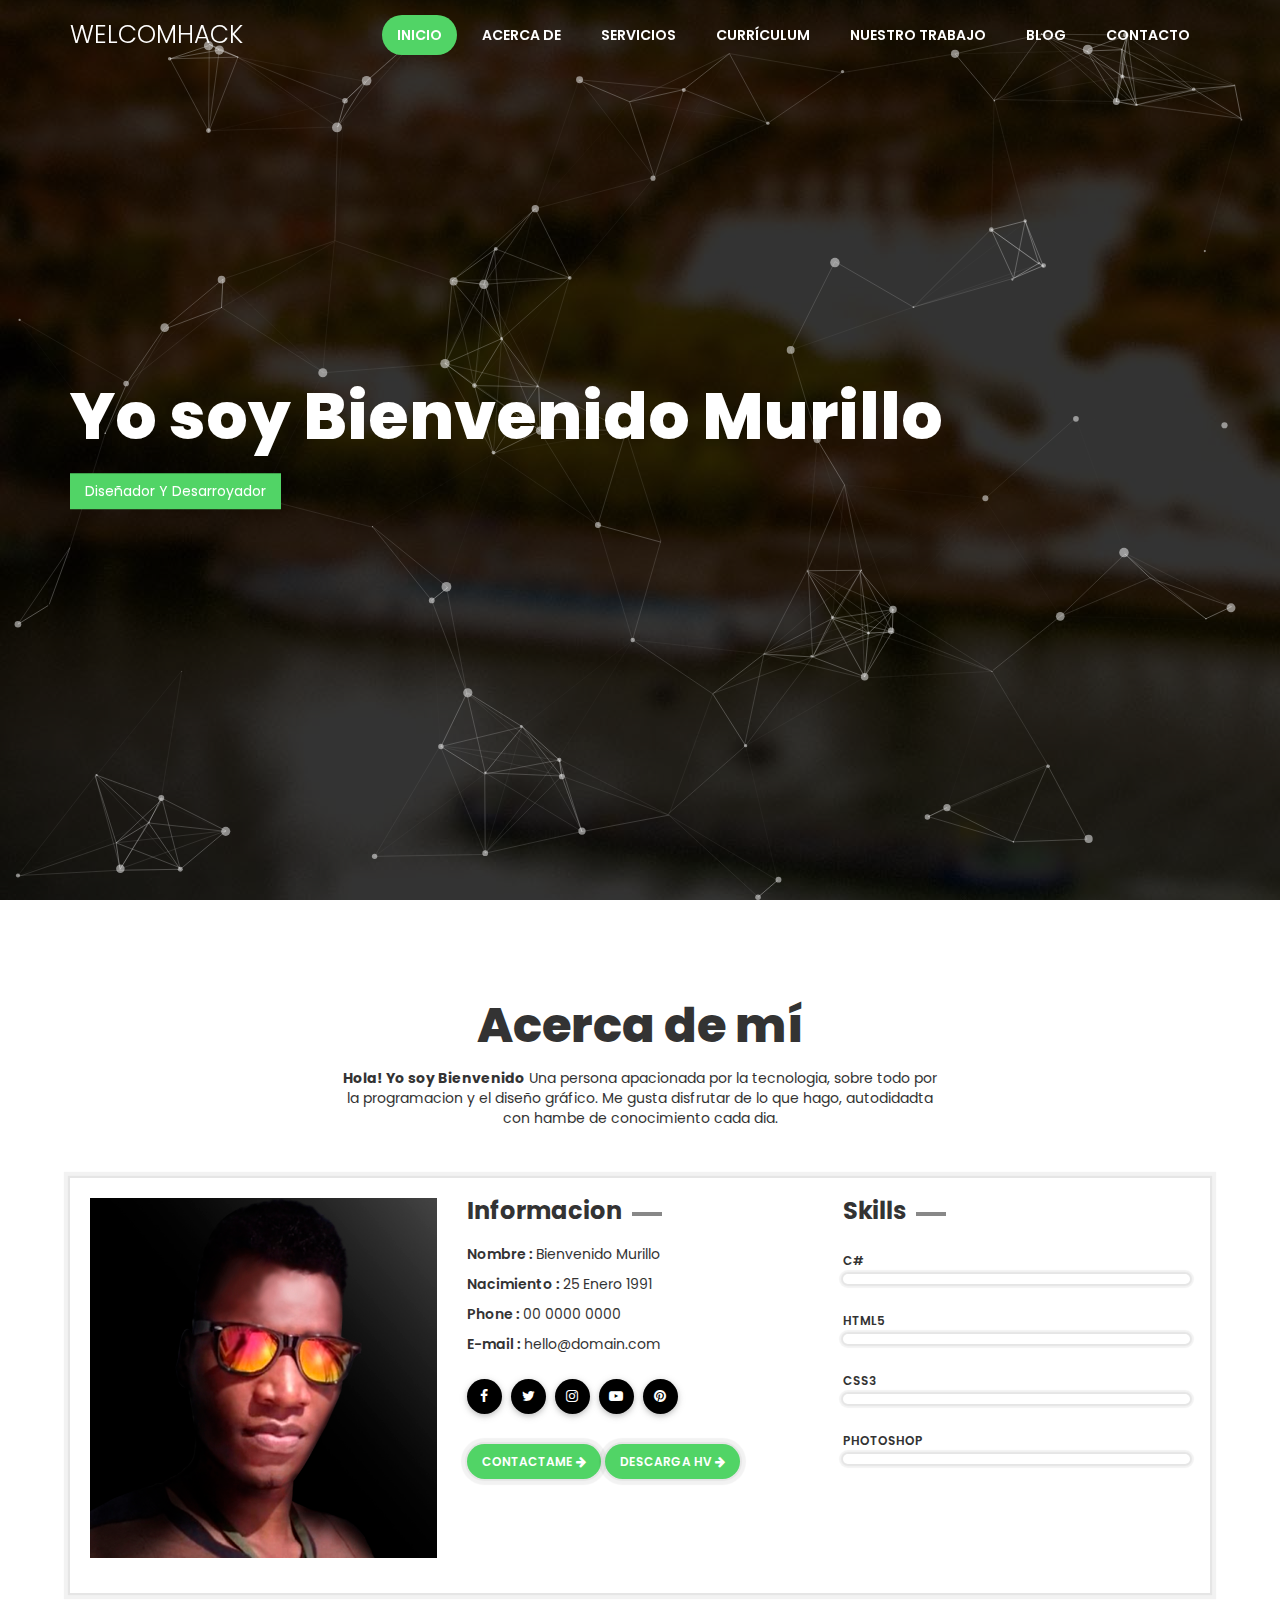
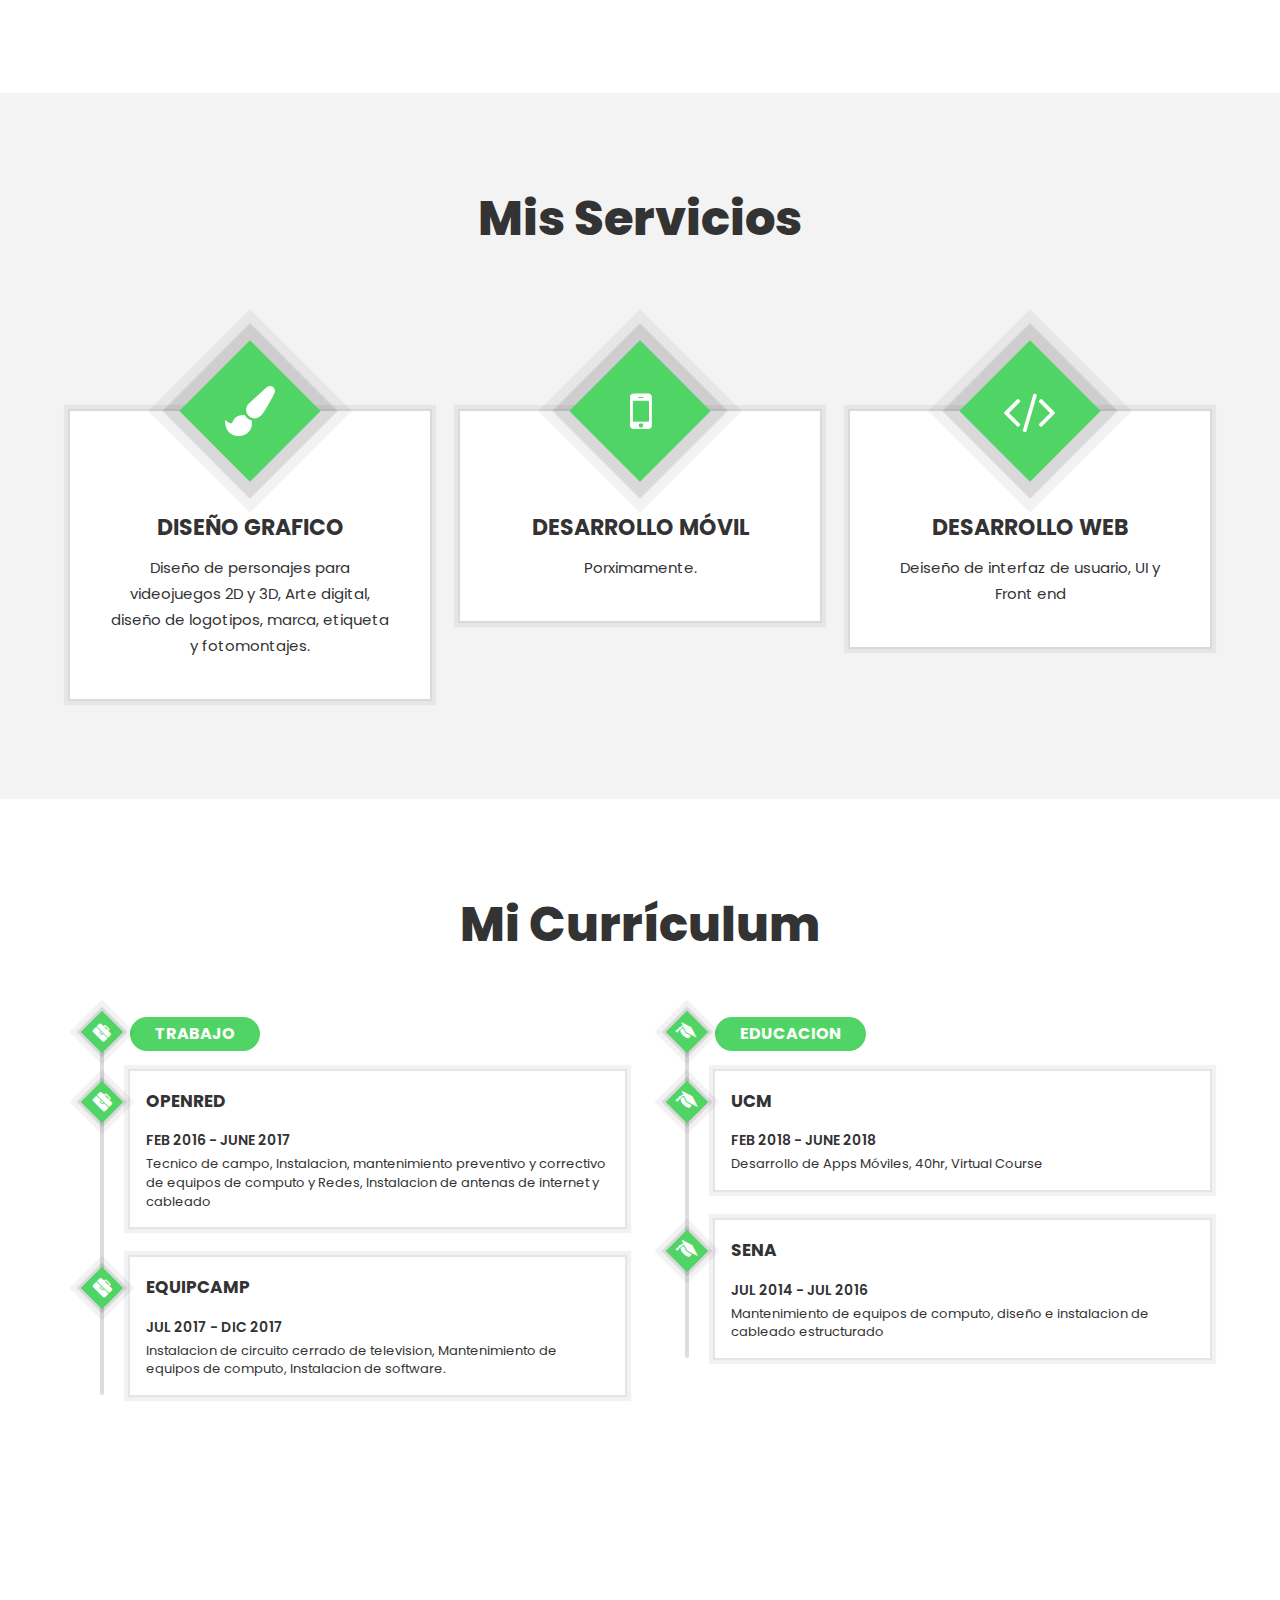
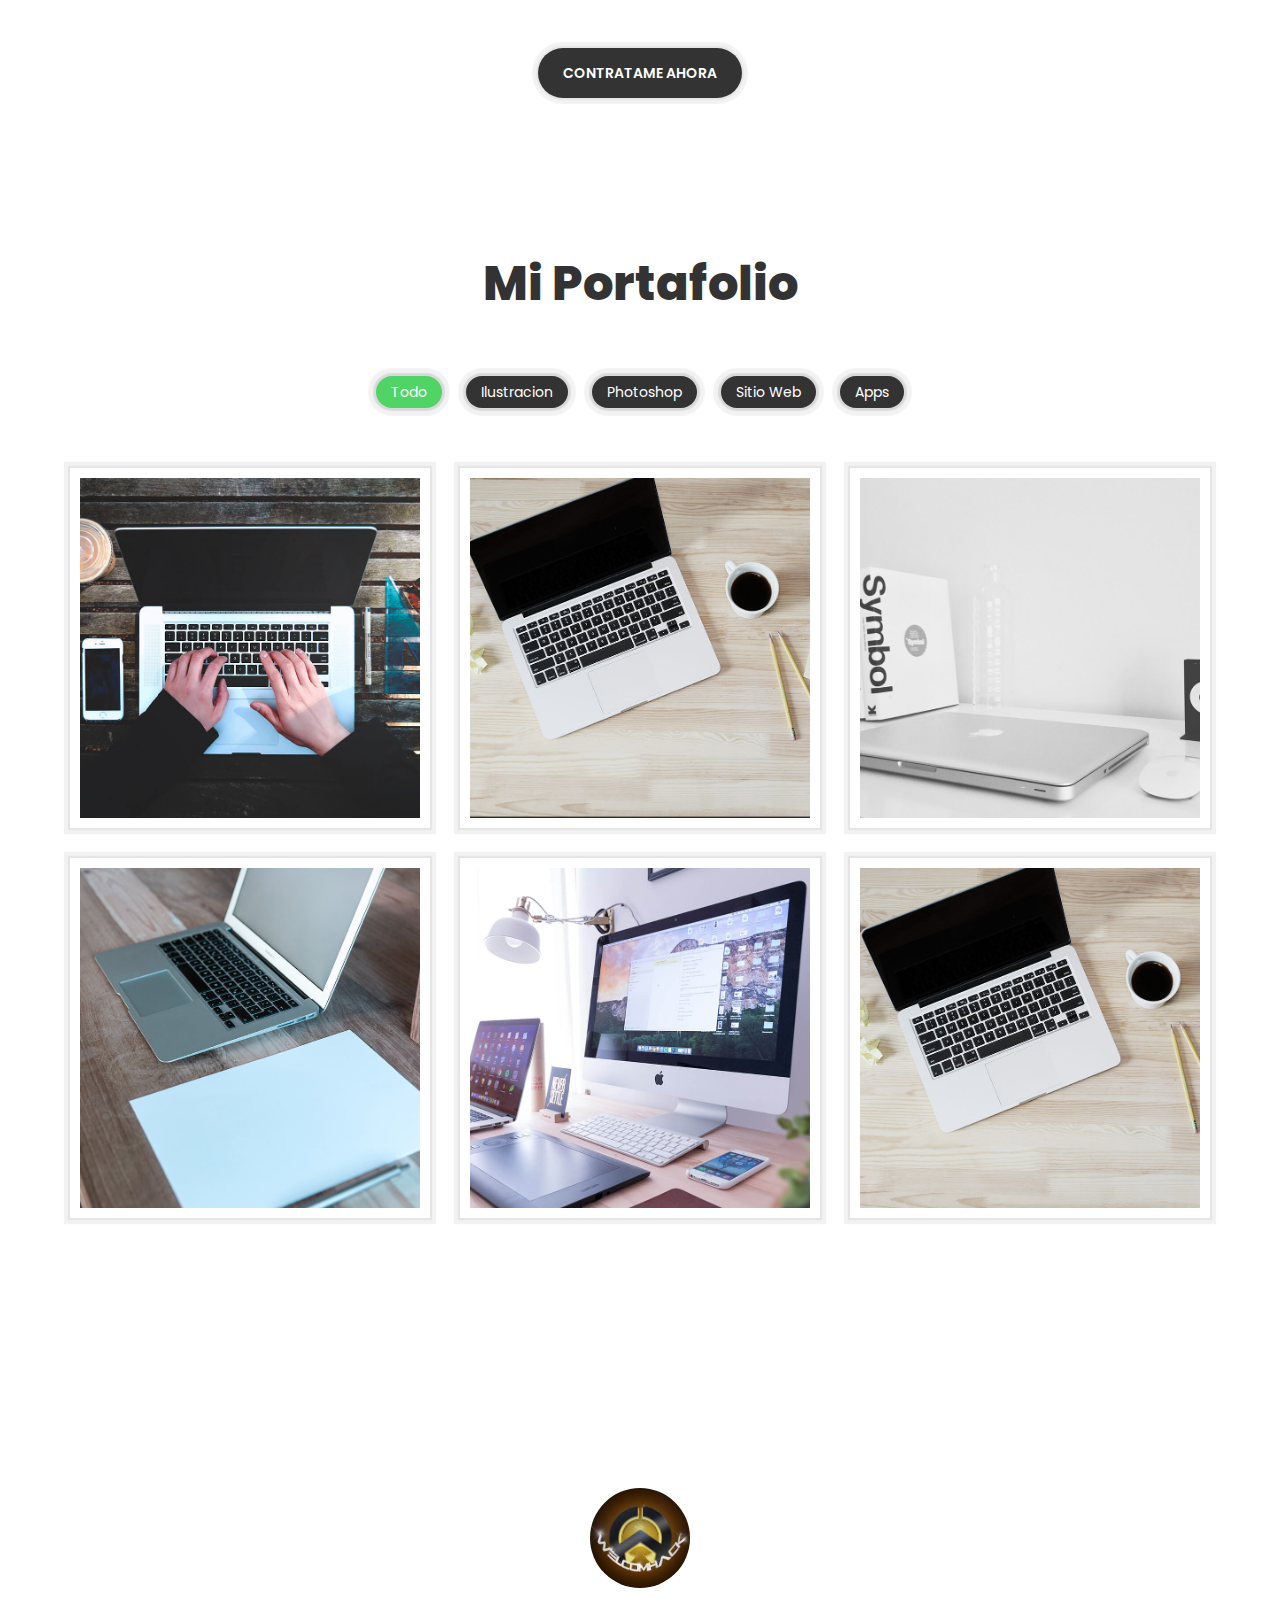
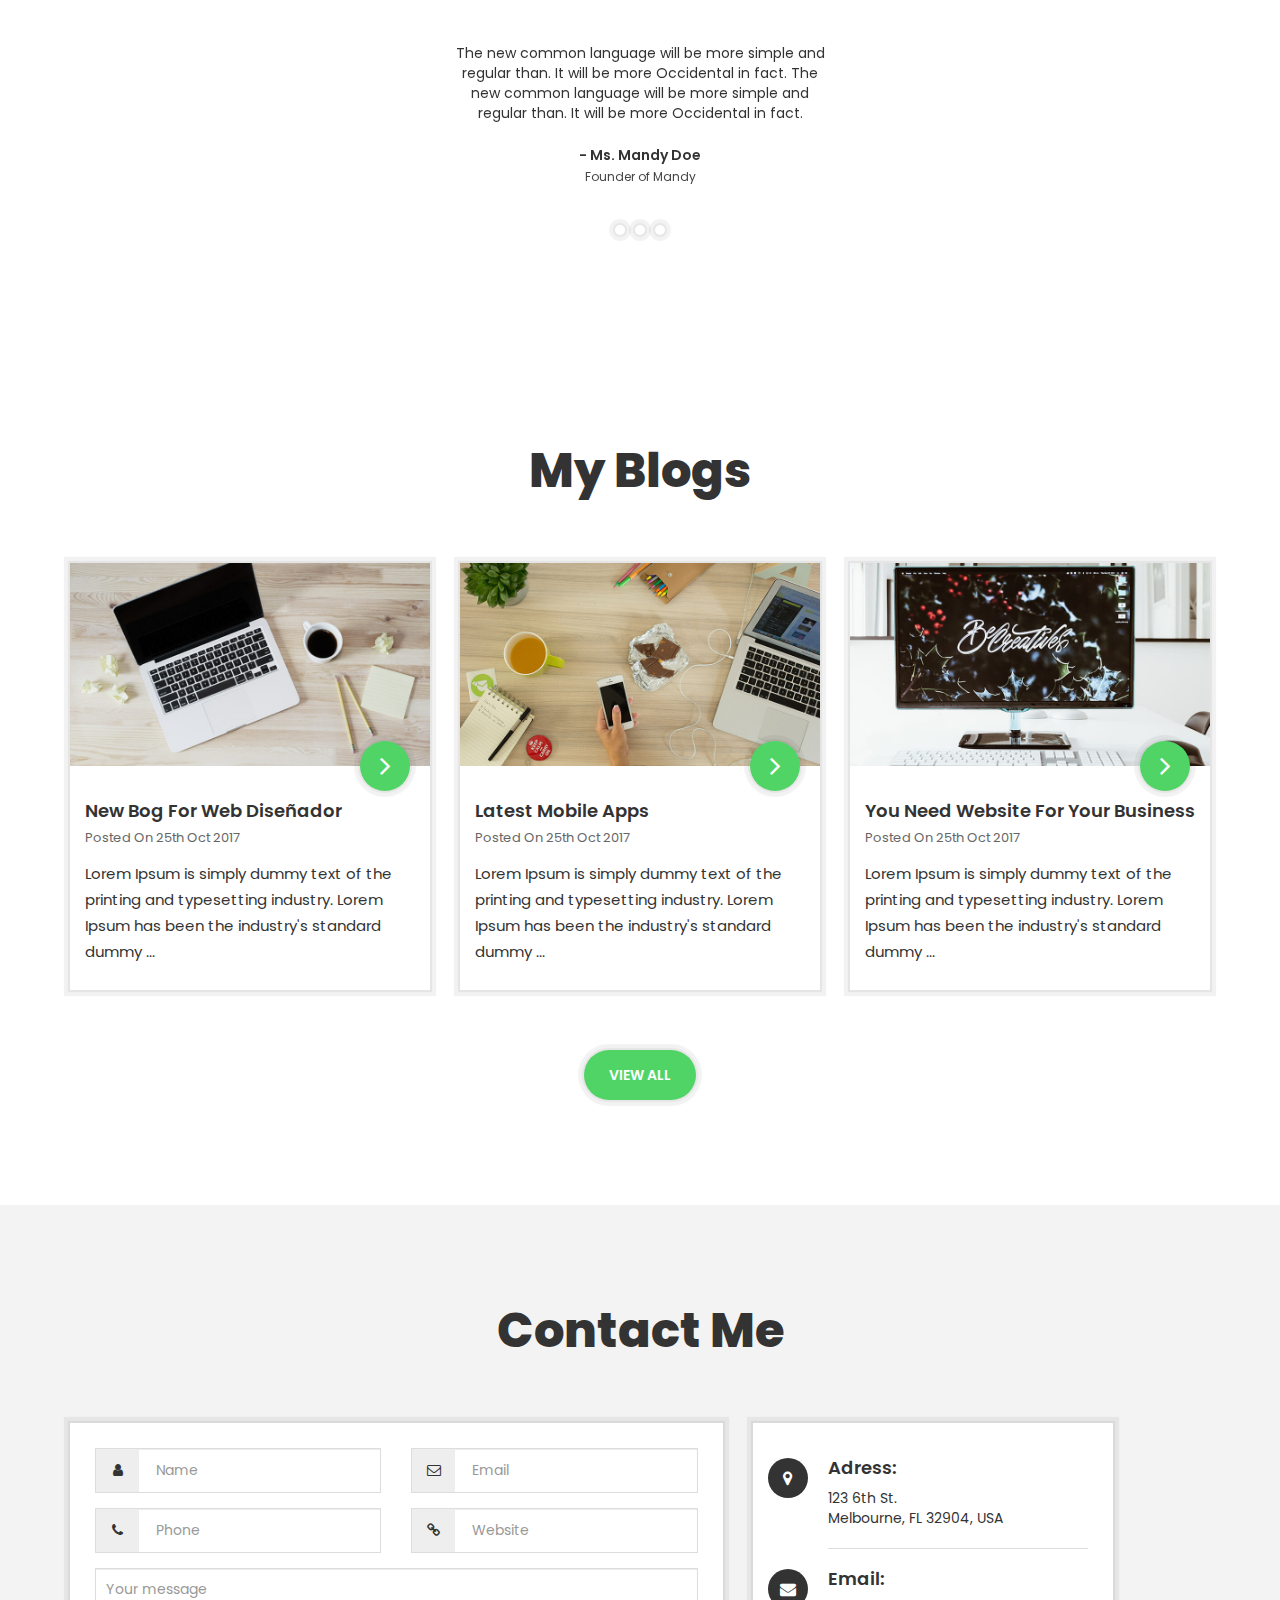
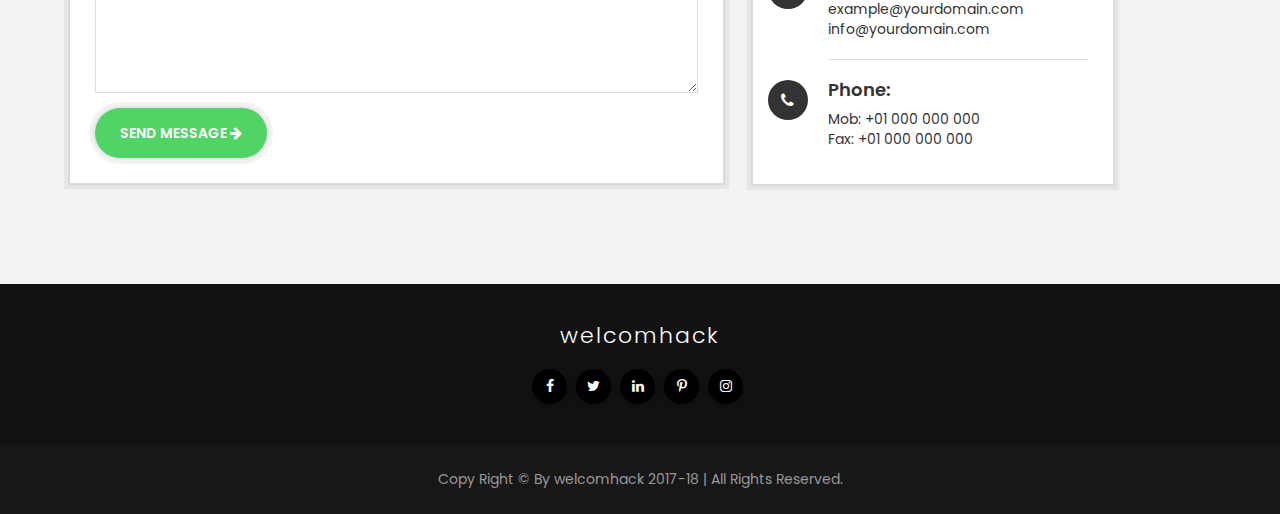
==== commit acab55bb: "Avtualizacio2" ====
--- a/martin/index.html
+++ b/martin/index.html
@@ -107,8 +107,8 @@
     <!-- Container -->
     <div class="container">
       <div class="section-title-01">
-        <h2>About Me</h2>
-        <p><strong>Hello! i'm welcomhack</strong> Lorem ipsum dolor sit amet, consectetuer adipiscing elit. Aenean commodo ligula eget dolor. Aenean massa. Cum sociis natoque penatibus et magnis dis parturient montes, nascetur ridiculus mus.</p>
+        <h2>Acerca de mí</h2>
+        <p><strong>Hola! Yo soy Bienvenido</strong> Una persona apacionada por la tecnologia, sobre todo por la programacion y el diseño gráfico. Me gusta disfrutar de lo que hago, autodidadta con hambe de conocimiento cada dia.</p>
       </div><!-- .section-title -->
 
       <div class="about-me-box">
@@ -119,10 +119,10 @@
             </div>
           </div>
           <div class="col-md-4">
-            <h2>Information</h2>
+            <h2>Informacion</h2>
             <ul class="about-me">
-              <li><strong>Name : </strong>Martin Luthar</li>
-              <li><strong>Birthday : </strong>21 June 1992</li>
+              <li><strong>Nombre : </strong>Bienvenido Murillo</li>
+              <li><strong>Nacimiento : </strong>25 Enero 1991</li>
               <li><strong>Phone : </strong>00 0000 0000</li>
               <li><strong>E-mail : </strong>hello@domain.com</li>
             </ul>
@@ -136,32 +136,32 @@
                 </ul>
               </div><!-- .social-link -->
               <div class="about-actions">
-                <button class="m-btn-01 lets-talk">contact me <i class="fa fa-arrow-right"></i></button>
-                <button class="m-btn-01">download cv <i class="fa fa-arrow-right"></i></button>
+                <button class="m-btn-01 lets-talk">Contactame <i class="fa fa-arrow-right"></i></button>
+                <button class="m-btn-01">Descarga HV <i class="fa fa-arrow-right"></i></button>
               </div>
           </div>
           <div class="col-md-4">
               <h2>Skills</h2>
               <div class="skillbar skillbar-style-1" data-percent="90">
+                <span class="skillbar-title">C#</span>
+                <p class="skillbar-bar bg-theme"></p>
+              </div>
+              <!-- End Skill Bar -->
+              
+              <div class="skillbar skillbar-style-1" data-percent="50">
                 <span class="skillbar-title">HTML5</span>
                 <p class="skillbar-bar bg-theme"></p>
               </div>
               <!-- End Skill Bar -->
               
-              <div class="skillbar skillbar-style-1" data-percent="85">
+              <div class="skillbar skillbar-style-1" data-percent="35">
                 <span class="skillbar-title">CSS3</span>
                 <p class="skillbar-bar bg-theme"></p>
               </div>
               <!-- End Skill Bar -->
               
-              <div class="skillbar skillbar-style-1" data-percent="75">
-                <span class="skillbar-title">jQuery</span>
-                <p class="skillbar-bar bg-theme"></p>
-              </div>
-              <!-- End Skill Bar -->
-              
-              <div class="skillbar skillbar-style-1" data-percent="65">
-                <span class="skillbar-title">PHP</span>
+              <div class="skillbar skillbar-style-1" data-percent="50">
+                <span class="skillbar-title">PHOTOSHOP</span>
                 <p class="skillbar-bar bg-theme"></p>
               </div>
               <!-- End Skill Bar -->
@@ -178,7 +178,7 @@
     <div class="container">
 
       <div class="section-title-01">
-        <h2>My Services</h2>
+        <h2>Mis Servicios</h2>
       </div><!-- .section-title -->
 
       <div class="row">
@@ -187,9 +187,9 @@
             <span class="sb-icon">
               <i class="fa fa-paint-brush fa-2x" aria-hidden="true"></i>
             </span>
-            <h4>WEB DESIGN</h4>
+            <h4>DISEÑO GRAFICO</h4>
             <div class="sb-desc">
-              <p>Lorem ipsum dolor sit amet, consectetur adipiscing elit. Aenean tincidunt sit amet erat malesuada interdum. Aenean sodales dui quis leo fermentum scelerisque.</p>
+              <p>Diseño de personajes para videojuegos 2D y 3D, Arte digital, diseño de logotipos, marca, etiqueta y fotomontajes.</p>
             </div><!-- .sb-desc -->
           </div><!-- .service-box -->
         </div><!-- .col-sm-4 -->
@@ -199,9 +199,9 @@
             <span class="sb-icon">
               <i class="fa fa-mobile fa-2x" aria-hidden="true"></i>
             </span>
-            <h4>MOBILE APPS</h4>
+            <h4><Datag>DESARROLLO MÓVIL</Datag></h4>
             <div class="sb-desc">
-              <p>Lorem ipsum dolor sit amet, consectetur adipiscing elit. Aenean tincidunt sit amet erat malesuada interdum. Aenean sodales dui quis leo fermentum scelerisque.</p>
+              <p>Porximamente.</p>
             </div><!-- .sb-desc -->
           </div><!-- .service-box -->
         </div><!-- .col-sm-4 -->
@@ -211,9 +211,9 @@
             <span class="sb-icon">
               <i class="fa fa-code fa-2x" aria-hidden="true"></i>
             </span>
-            <h4>WEB DEVELOPMENT</h4>
+            <h4>DESARROLLO WEB</h4>
             <div class="sb-desc">
-              <p>Lorem ipsum dolor sit amet, consectetur adipiscing elit. Aenean tincidunt sit amet erat malesuada interdum. Aenean sodales dui quis leo fermentum scelerisque.</p>
+              <p>Deiseño de interfaz de usuario, UI y Front end </p>
             </div><!-- .sb-desc -->
           </div><!-- .service-box -->
         </div><!-- .col-sm-4 -->
@@ -227,40 +227,40 @@
   <section id="resume" class="section"> 
     <div class="container">
       <div class="section-title-01">
-        <h2>My Resume</h2>
+        <h2>Mi Currículum</h2>
       </div><!-- .section-title -->
 
       <div class="row">
         <div class="col-sm-6 col-xs-12">
           <div class="resume-box-01">
-            <h4><i class="fa fa-briefcase"></i> WORK</h4>
+            <h4><i class="fa fa-briefcase"></i> TRABAJO</h4>
             <div class="resume-row">
-              <h5><i class="fa fa-briefcase"></i> Apple</h5>
-              <label>OCT 2015 - JUNE 2016</label>
-              <p>Lorem ipsum dolor sit amet, consectetur adipiscing elit. Aenean tincidunt sit amet erat malesuada interdum. Aenean sodales dui quis leo fermentum scelerisque.</p>
+              <h5><i class="fa fa-briefcase"></i> OPENRED</h5>
+              <label>FEB 2016 - JUNE 2017</label>
+              <p>Tecnico de campo, Instalacion, mantenimiento preventivo y correctivo de equipos de computo y Redes, Instalacion de antenas de internet y cableado</p>
             </div><!-- .resume-row -->
 
             <div class="resume-row">
-              <h5><i class="fa fa-briefcase"></i> Google</h5>
-              <label>OCT 2016 - JUNE 2017</label>
-              <p>Lorem ipsum dolor sit amet, consectetur adipiscing elit. Aenean tincidunt sit amet erat malesuada interdum. Aenean sodales dui quis leo fermentum scelerisque.</p>
+              <h5><i class="fa fa-briefcase"></i> EQUIPCAMP</h5>
+              <label>JUL 2017 - DIC 2017</label>
+              <p>Instalacion de circuito cerrado de television, Mantenimiento de equipos de computo, Instalacion de software.</p>
             </div><!-- .resume-row -->
           </div><!-- .resume-box -->
         </div><!-- .col-sm-6 col-xs-12 -->
 
         <div class="col-sm-6 col-xs-12">
           <div class="resume-box-01">
-            <h4><i class="fa fa-graduation-cap"></i> EDUCATION</h4>
+            <h4><i class="fa fa-graduation-cap"></i> EDUCACION</h4>
             <div class="resume-row">
-              <h5><i class="fa fa-graduation-cap"></i> University</h5>
-              <label>OCT 2010 - JUNE 2013</label>
-              <p>Lorem ipsum dolor sit amet, consectetur adipiscing elit. Aenean tincidunt sit amet erat malesuada interdum. Aenean sodales dui quis leo fermentum scelerisque.</p>
+              <h5><i class="fa fa-graduation-cap"></i> UCM</h5>
+              <label>FEB 2018 - JUNE 2018</label>
+              <p>Desarrollo de Apps Móviles, 40hr, Virtual Course</p>
             </div><!-- .resume-row -->
 
             <div class="resume-row">
-              <h5><i class="fa fa-graduation-cap"></i> Design and Art</h5>
-              <label>OCT 2013 - JUNE 2015</label>
-              <p>Lorem ipsum dolor sit amet, consectetur adipiscing elit. Aenean tincidunt sit amet erat malesuada interdum. Aenean sodales dui quis leo fermentum scelerisque.</p>
+              <h5><i class="fa fa-graduation-cap"></i> SENA</h5>
+              <label>JUL 2014 - JUL 2016</label>
+              <p>Mantenimiento de equipos de computo, diseño e instalacion de cableado estructurado</p>
             </div><!-- .resume-row -->
           </div><!-- .resume-box -->
         </div><!-- .col-sm-6 col-xs-12 -->
@@ -272,8 +272,8 @@
   <!-- ========== CAT ========== -->
   <section class="call-to-action-01 bg-cover bg-no-repeat" style="background-image: url(static/img/pro-img.jpg);">
       <div class="container">
-        <h2>I am Available for Freelance</h2>
-        <button class="m-btn-01 m-btn-01-black">hire me Now</button>
+        <h2>ESTOY DISPONIBLE PARA FREELANCE</h2>
+        <button class="m-btn-01 m-btn-01-black">contratame ahora</button>
       </div><!-- .container -->
     </section><!-- .call-to-action -->
   <!-- ========== End Of CTA ========== -->
@@ -282,15 +282,15 @@
   <section id="our-work" class="section"> 
     <div class="container">
       <div class="section-title-01">
-        <h2>My Portfolio</h2>
+        <h2>Mi Portafolio</h2>
       </div><!-- .section-title -->
 
       <div class="portfolio-box">
         <div class="filter-01">
-            <button type="button" class="control" data-filter="all">All</button>
-            <button type="button" class="control" data-filter=".illustration">Illustration</button>
+            <button type="button" class="control" data-filter="all">Todo</button>
+            <button type="button" class="control" data-filter=".illustration">Ilustracion</button>
             <button type="button" class="control" data-filter=".photoshop">Photoshop</button>
-            <button type="button" class="control" data-filter=".website">Website</button>
+            <button type="button" class="control" data-filter=".website">Sitio Web</button>
             <button type="button" class="control" data-filter=".apps">Apps</button>
         </div><!-- .filter -->
 
